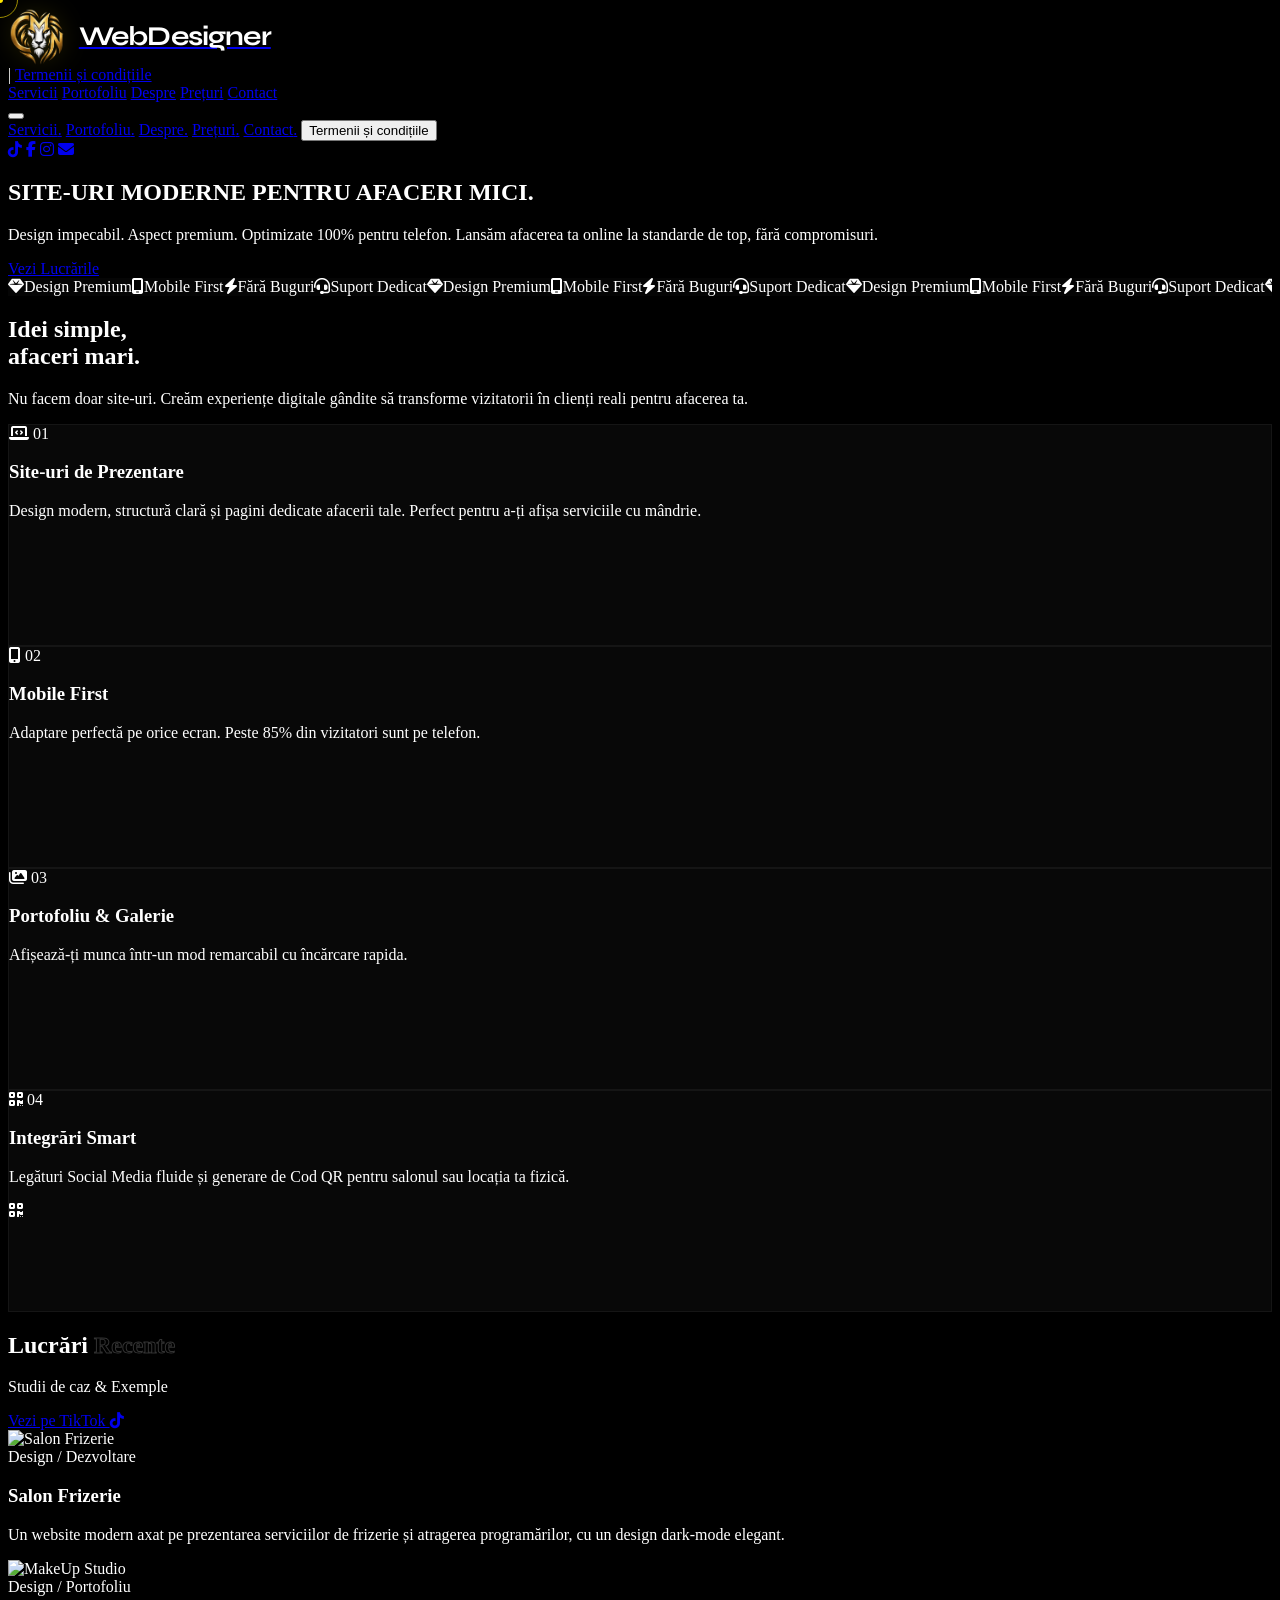
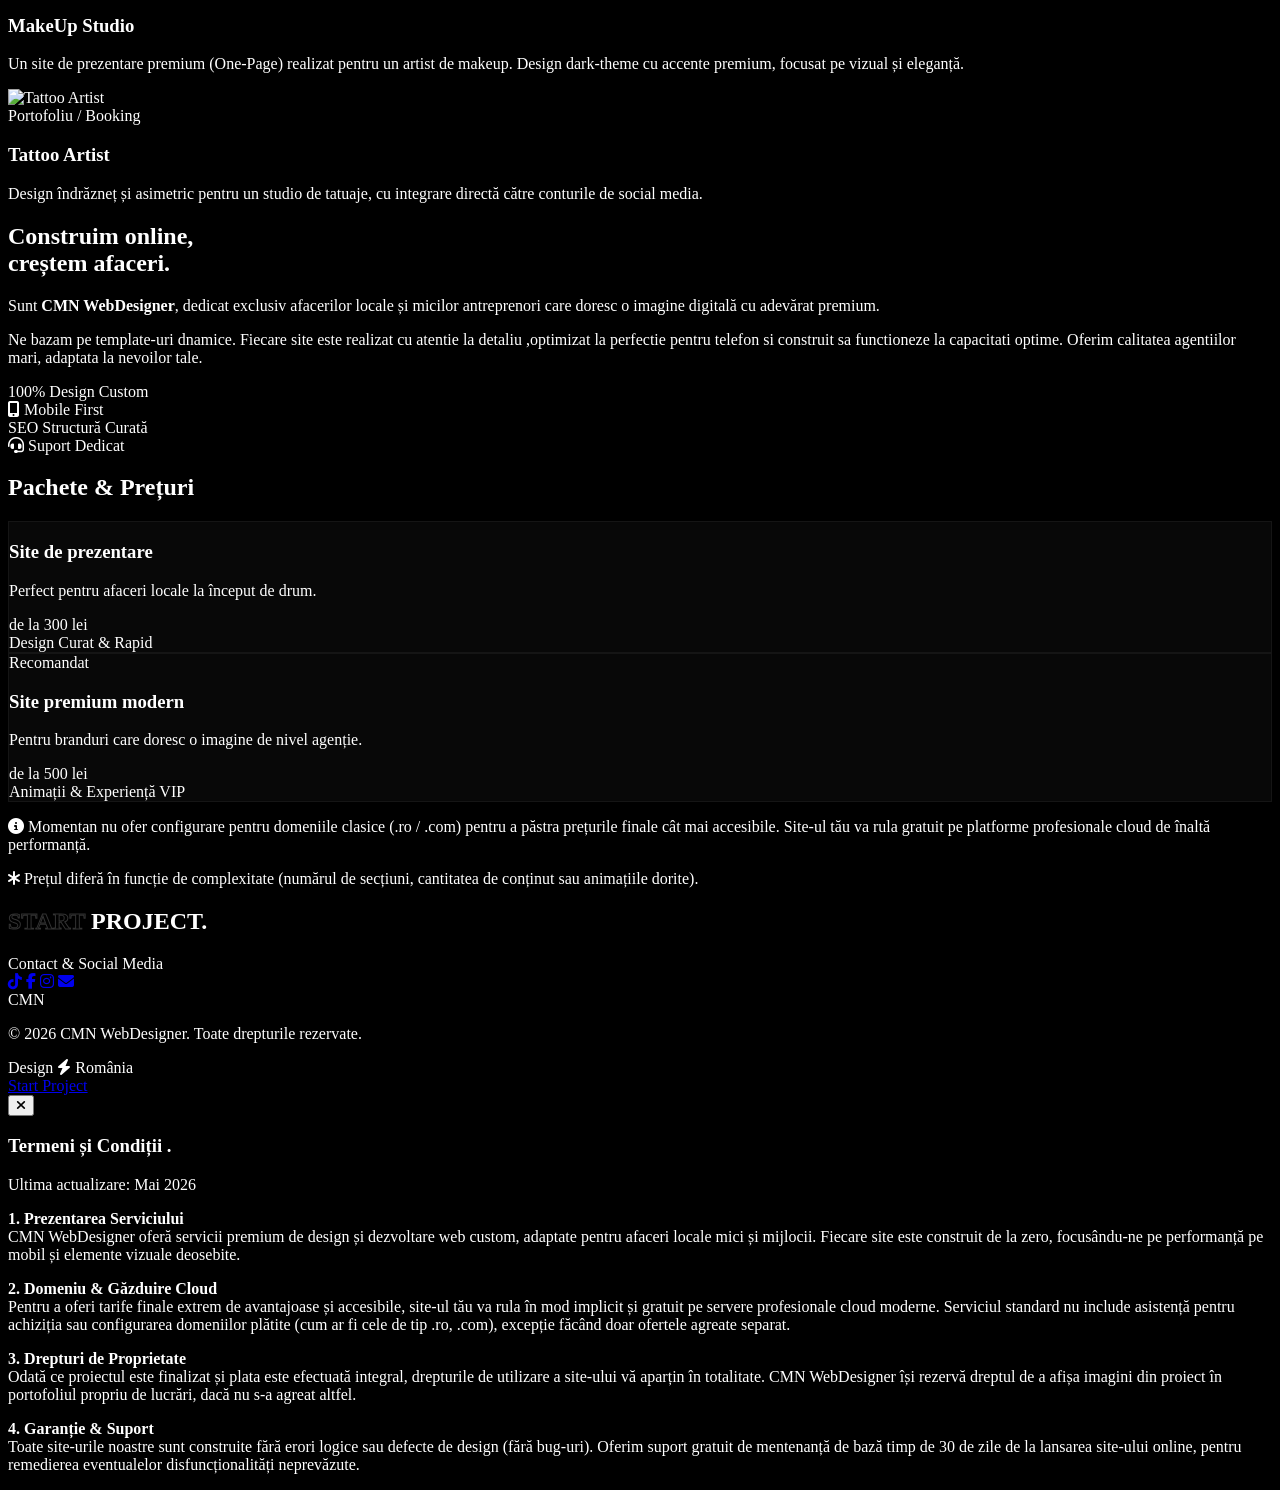
==== index.html @ 771c6a95 "Update index.html" ====
<!DOCTYPE html>
<html lang="ro" class="scroll-smooth bg-[#000000]">
<head>
    <meta charset="UTF-8">
    <meta name="viewport" content="width=device-width, initial-scale=1.0">
    
    <title>CMN WebDesigner | Design Web Premium</title>
    <meta name="description" content="Design curat. Aspect premium. Optimizate pentru telefon. Lansăm afacerea ta online la cel mai înalt standard.">
    
    <!-- Open Graph -->
    <meta property="og:title" content="CMN WebDesigner | Design Web Premium">
    <meta property="og:description" content="Creăm site-uri moderne pentru afaceri mici.">
    <meta property="og:image" content="https://placehold.co/1200x630/000000/FFE600?text=CMN+WebDesigner">

    <!-- Schema.org JSON-LD -->
    <script type="application/ld+json">
    {
      "@context": "https://schema.org",
      "@type": "ProfessionalService",
      "name": "CMN WebDesigner",
      "description": "Servicii de web design premium.",
      "url": "https://cmnwebdesigner.ro",
      "address": { "@type": "PostalAddress", "addressCountry": "RO" }
    }
    </script>

    <!-- Google Fonts: Syne & Inter -->
    <link rel="preconnect" href="https://fonts.googleapis.com">
    <link rel="preconnect" href="https://fonts.gstatic.com" crossorigin>
    <link href="https://fonts.googleapis.com/css2?family=Inter:wght@300;400;500&family=Syne:wght@500;700;800&display=swap" rel="stylesheet">
    
    <!-- Font Awesome -->
    <link rel="stylesheet" href="https://cdnjs.cloudflare.com/ajax/libs/font-awesome/6.4.0/css/all.min.css">
    
    <!-- Tailwind CSS -->
    <script src="https://cdn.tailwindcss.com"></script>
    
    <script>
        tailwind.config = {
            theme: {
                extend: {
                    colors: {
                        black: '#000000',
                        surface: '#080808',
                        surfaceLight: '#121212',
                        yellow: {
                            DEFAULT: '#FFE600',
                            light: '#FFF066',
                            dark: '#CCB800',
                        },
                    },
                    fontFamily: {
                        sans: ['Inter', 'sans-serif'],
                        display: ['Syne', 'sans-serif'],
                    },
                    animation: {
                        'float': 'float 4s ease-in-out infinite',
                        'glow': 'glow 6s ease-in-out infinite alternate',
                    },
                    keyframes: {
                        float: {
                            '0%, 100%': { transform: 'translateY(0)' },
                            '50%': { transform: 'translateY(-10px)' },
                        },
                        glow: {
                            '0%': { opacity: '0.2', transform: 'scale(1)' },
                            '100%': { opacity: '0.5', transform: 'scale(1.2)' }
                        }
                    }
                }
            }
        }
    </script>

    <style>
        body {
            background-color: #000000;
            color: #ffffff;
            overflow-x: hidden;
            -webkit-font-smoothing: antialiased;
        }

        /* --- Custom Smooth Cursor --- */
        @media (pointer: fine) {
            body, a, button { cursor: none !important; }
        }

        .cursor-inner {
            position: fixed;
            top: 0; left: 0;
            width: 6px; height: 6px;
            background-color: #FFE600;
            border-radius: 50%;
            pointer-events: none;
            z-index: 10000;
            transform: translate(-50%, -50%);
            transition: width 0.3s, height 0.3s;
        }

        .cursor-outer {
            position: fixed;
            top: 0; left: 0;
            width: 34px; height: 34px;
            border: 1.5px solid rgba(255, 230, 0, 0.6);
            border-radius: 50%;
            pointer-events: none;
            z-index: 9999;
            transform: translate(-50%, -50%);
            transition: width 0.3s, height 0.3s, background-color 0.3s, border-color 0.3s;
            will-change: transform;
        }

        /* Efect de Hover pe Cursor */
        .cursor-hover.cursor-outer {
            width: 60px; height: 60px;
            background-color: rgba(255, 230, 0, 0.1);
            border-color: transparent;
            backdrop-filter: blur(2px);
        }
        .cursor-hover.cursor-inner {
            width: 0px; height: 0px;
        }

        @media (pointer: coarse) {
            .cursor-inner, .cursor-outer { display: none !important; }
            body, a, button { cursor: auto !important; }
        }

        /* --- Grid Background Subtil --- */
        .bg-grid-pattern {
            background-image: 
                linear-gradient(to right, rgba(255,255,255,0.03) 1px, transparent 1px),
                linear-gradient(to bottom, rgba(255,255,255,0.03) 1px, transparent 1px);
            background-size: 50px 50px;
            mask-image: radial-gradient(circle at center, black 30%, transparent 80%);
            -webkit-mask-image: radial-gradient(circle at center, black 30%, transparent 80%);
        }

        /* --- Typography & Text Effects --- */
        .text-outline {
            color: transparent;
            -webkit-text-stroke: 1px rgba(255, 255, 255, 0.2);
            transition: all 0.5s ease;
        }
        
        .group:hover .text-outline, a:hover .text-outline {
            color: #FFE600;
            -webkit-text-stroke: 1px #FFE600;
        }

        /* --- Animatii Reveal la Scroll --- */
        .reveal-up {
            opacity: 0;
            transform: translateY(40px);
            transition: all 1s cubic-bezier(0.16, 1, 0.3, 1);
        }
        .reveal-up.active {
            opacity: 1;
            transform: translateY(0);
        }

        .reveal-delay-1 { transition-delay: 0.1s; }
        .reveal-delay-2 { transition-delay: 0.2s; }
        .reveal-delay-3 { transition-delay: 0.3s; }

        /* --- Cards Hover Effects (Bento) --- */
        .bento-card {
            background: #080808;
            border: 1px solid rgba(255, 255, 255, 0.05);
            transition: transform 0.4s cubic-bezier(0.16, 1, 0.3, 1), border-color 0.4s ease, box-shadow 0.4s ease;
            position: relative;
            overflow: hidden;
        }
        
        .bento-card::before {
            content: '';
            position: absolute;
            top: 0; left: 0; right: 0;
            height: 1px;
            background: linear-gradient(90deg, transparent, #FFE600, transparent);
            transform: translateX(-100%);
            transition: transform 0.7s ease;
        }

        .bento-card:hover {
            transform: translateY(-8px);
            border-color: rgba(255, 230, 0, 0.4);
            box-shadow: 0 20px 40px rgba(255, 230, 0, 0.05);
        }

        .bento-card:hover::before {
            transform: translateX(100%);
        }

        /* --- Marquee Fără Bug --- */
        .marquee-container {
            display: flex;
            width: 100%;
            overflow: hidden;
            background: #050505;
            white-space: nowrap;
        }
        
        .marquee-content {
            display: flex;
            align-items: center;
            flex-shrink: 0;
            animation: marquee-scroll 25s linear infinite;
        }

        @keyframes marquee-scroll {
            0% { transform: translateX(0); }
            100% { transform: translateX(-100%); }
        }

        /* Scrollbar Invizibila/Eleganta */
        ::-webkit-scrollbar { width: 4px; }
        ::-webkit-scrollbar-track { background: #000000; }
        ::-webkit-scrollbar-thumb { background: #222; border-radius: 4px; }
        ::-webkit-scrollbar-thumb:hover { background: #FFE600; }

        /* Portofoliu Imagine Hover Avansat */
        .portfolio-img-wrapper {
            overflow: hidden;
            position: relative;
        }
        .portfolio-img-wrapper img {
            transition: transform 0.8s cubic-bezier(0.16, 1, 0.3, 1), filter 0.5s ease;
            transform: scale(1);
            transform-origin: center;
            will-change: transform;
        }
        .portfolio-card:hover .portfolio-img-wrapper img {
            transform: scale(1.08);
            filter: brightness(1.1);
        }


        /* --- Mobile-only refinements: laptop/desktop ramane neschimbat --- */
        @media (max-width: 767px) {
            html, body {
                width: 100%;
                max-width: 100%;
                overflow-x: hidden;
            }

            #navbar {
                padding: 1rem 1.25rem;
            }

            #navbar > div > div:first-child a span {
                font-size: clamp(1rem, 5.2vw, 1.35rem);
                letter-spacing: -0.03em;
                white-space: nowrap;
            }

            #mobile-menu {
                padding-left: 1.5rem;
                padding-right: 1.5rem;
            }

            #mobile-menu nav > a {
                font-size: clamp(2.1rem, 10vw, 3rem) !important;
                line-height: 0.95;
            }

            #mobile-menu .absolute.bottom-12 {
                left: 1.5rem;
                right: 1.5rem;
                bottom: 2rem;
                justify-content: center;
                gap: 1.35rem;
            }

            #mobile-menu .absolute.bottom-12 a {
                font-size: 1.75rem !important;
            }

            main > section:first-child {
                min-height: 100svh;
                padding-top: 6.5rem;
                padding-bottom: 3rem;
            }

            main > section:first-child h1 {
                font-size: clamp(2.7rem, 13.2vw, 4.5rem) !important;
                line-height: 0.9;
                margin-top: 1.5rem;
                margin-bottom: 1.5rem;
                letter-spacing: -0.05em;
            }

            main > section:first-child p {
                font-size: 1rem;
                line-height: 1.65;
                max-width: 22rem;
                margin-bottom: 2.25rem;
            }

            main > section:first-child a {
                width: 100%;
                max-width: 20rem;
                text-align: center;
                padding: 0.95rem 1.25rem;
            }

            .marquee-container {
                margin-top: 1.5rem !important;
                margin-bottom: 1.5rem !important;
                padding-top: 1rem !important;
                padding-bottom: 1rem !important;
            }

            #servicii,
            #portofoliu,
            #despre,
            #preturi,
            #contact {
                padding-left: 1.25rem !important;
                padding-right: 1.25rem !important;
                padding-top: 5rem !important;
                padding-bottom: 5rem !important;
            }

            #contact {
                padding-bottom: 8rem !important;
            }

            #servicii h2,
            #portofoliu h2,
            #preturi h2 {
                font-size: clamp(2.55rem, 11vw, 3.25rem) !important;
                line-height: 0.95;
            }

            #servicii .mb-20,
            #portofoliu .mb-20,
            #preturi .mb-20 {
                margin-bottom: 2.75rem !important;
            }

            .bento-card {
                min-height: 240px;
                padding: 1.5rem !important;
                border-radius: 1.5rem !important;
            }

            .bento-card h3 {
                font-size: clamp(1.55rem, 7vw, 2rem) !important;
                line-height: 1.05;
            }

            .portfolio-card {
                gap: 1.75rem !important;
            }

            .portfolio-img-wrapper {
                border-radius: 1.5rem !important;
            }

            .portfolio-card h3 {
                font-size: clamp(2.1rem, 10vw, 2.75rem) !important;
                line-height: 1;
            }

            #despre > div {
                gap: 3rem !important;
            }

            #despre h2 {
                font-size: clamp(2.15rem, 10vw, 3rem) !important;
                line-height: 1.05;
            }

            #despre .grid.grid-cols-2 {
                gap: 0.8rem !important;
            }

            #despre .grid.grid-cols-2 > div {
                min-height: 8rem;
                padding: 1.25rem !important;
            }

            #preturi .grid {
                gap: 1.25rem !important;
            }

            #preturi .bento-card {
                min-height: auto;
            }

            #contact h2 {
                font-size: clamp(3rem, 15vw, 4.75rem) !important;
                line-height: 0.88;
                margin-bottom: 2.5rem;
            }

            #contact .mt-20 {
                margin-top: 3rem !important;
            }

            #contact .flex.justify-center.gap-12 {
                gap: 2rem !important;
                flex-wrap: wrap;
            }

            #contact .flex.justify-center.gap-12 a {
                font-size: 2.2rem !important;
            }

            footer p,
            footer div:last-child {
                text-align: center;
                letter-spacing: 0.12em;
                line-height: 1.7;
            }

            .fixed.bottom-6 {
                bottom: 1rem;
                width: calc(100% - 2rem);
                display: flex;
                justify-content: center;
            }

            .fixed.bottom-6 a {
                width: 100%;
                max-width: 19rem;
                justify-content: center;
            }

            #terms-modal > div {
                max-height: 82svh;
                padding: 1.5rem !important;
                border-radius: 1.5rem !important;
            }
        }

        @media (max-width: 374px) {
            main > section:first-child h1 {
                font-size: clamp(2.35rem, 12.5vw, 2.8rem) !important;
            }

            #mobile-menu nav > a {
                font-size: clamp(1.9rem, 9.5vw, 2.4rem) !important;
            }

            #servicii h2,
            #portofoliu h2,
            #preturi h2,
            #contact h2 {
                letter-spacing: -0.06em;
            }
        }


        /* --- FIX REAL pentru meniul mobil: nu mai intra peste text/logo pe telefon --- */
        @media (max-width: 767px) {
            #mobile-btn {
                z-index: 80 !important;
            }

            #navbar > div > div:first-child {
                max-width: calc(100% - 4.75rem);
                overflow: hidden;
            }

            #navbar > div > div:first-child a span {
                font-size: clamp(0.92rem, 4.4vw, 1.12rem) !important;
                letter-spacing: -0.05em !important;
            }

            #mobile-menu {
                z-index: 65 !important;
                height: 100dvh !important;
                min-height: 100dvh !important;
                display: flex !important;
                flex-direction: column !important;
                justify-content: flex-start !important;
                align-items: flex-start !important;
                padding: calc(env(safe-area-inset-top) + 5.2rem) 1.25rem calc(env(safe-area-inset-bottom) + 1.4rem) !important;
                overflow: hidden !important;
            }

            #mobile-menu nav {
                width: 100% !important;
                display: flex !important;
                flex-direction: column !important;
                gap: 1rem !important;
                margin: 0 !important;
            }

            #mobile-menu nav > a {
                font-size: clamp(1.75rem, 7.7vw, 2.25rem) !important;
                line-height: 1 !important;
                letter-spacing: -0.04em !important;
            }

            #mobile-menu .absolute.bottom-12 {
                position: static !important;
                left: auto !important;
                right: auto !important;
                bottom: auto !important;
                width: 100% !important;
                margin-top: auto !important;
                padding-top: 2rem !important;
                display: flex !important;
                justify-content: flex-start !important;
                align-items: center !important;
                gap: 1.25rem !important;
            }

            #mobile-menu .absolute.bottom-12 a {
                font-size: 1.35rem !important;
                width: 2.75rem;
                height: 2.75rem;
                display: inline-flex;
                align-items: center;
                justify-content: center;
                border: 1px solid rgba(255,255,255,0.12);
                border-radius: 999px;
                background: rgba(255,255,255,0.03);
            }

            #despre h2 {
                font-size: clamp(2rem, 9vw, 2.65rem) !important;
                line-height: 1.02 !important;
                letter-spacing: -0.055em !important;
            }

            #despre p {
                font-size: 0.98rem !important;
                line-height: 1.75 !important;
            }

            .fixed.bottom-6 {
                bottom: calc(env(safe-area-inset-bottom) + 0.85rem) !important;
            }
        }

        @media (max-width: 374px) {
            #mobile-menu {
                padding-top: calc(env(safe-area-inset-top) + 4.8rem) !important;
            }

            #mobile-menu nav > a {
                font-size: clamp(1.55rem, 7.2vw, 1.95rem) !important;
            }

            #mobile-menu .absolute.bottom-12 a {
                width: 2.45rem;
                height: 2.45rem;
                font-size: 1.15rem !important;
            }
        }



        /* =========================================================
           FIX FINAL MOBIL - doar telefon/tabletă mică.
           Desktop/laptop rămâne neschimbat.
           ========================================================= */
        @media (max-width: 767px) {
            html,
            body {
                width: 100% !important;
                max-width: 100% !important;
                overflow-x: hidden !important;
            }

            body.menu-open {
                overflow: hidden !important;
                height: 100dvh !important;
            }

            #navbar {
                padding: 0.85rem 1rem !important;
                z-index: 1000 !important;
            }

            #navbar > div {
                width: 100% !important;
                gap: 0.75rem !important;
            }

            #navbar > div > div:first-child {
                max-width: calc(100% - 4.2rem) !important;
                min-width: 0 !important;
                overflow: hidden !important;
            }

            #navbar > div > div:first-child a {
                min-width: 0 !important;
                gap: 0.55rem !important;
            }

            #navbar > div > div:first-child a span {
                display: block !important;
                max-width: 100% !important;
                font-size: clamp(0.92rem, 4.1vw, 1.08rem) !important;
                line-height: 1 !important;
                letter-spacing: -0.055em !important;
                white-space: nowrap !important;
                overflow: hidden !important;
                text-overflow: ellipsis !important;
            }

            #mobile-btn {
                width: 2.8rem !important;
                height: 2.8rem !important;
                min-width: 2.8rem !important;
                z-index: 1200 !important;
            }

            #mobile-btn span:first-child {
                width: 1.8rem !important;
            }

            #mobile-btn span:last-child {
                width: 1.25rem !important;
            }

            #mobile-menu {
                position: fixed !important;
                inset: 0 !important;
                width: 100vw !important;
                height: 100dvh !important;
                min-height: 100dvh !important;
                z-index: 1050 !important;
                background: rgba(0, 0, 0, 0.98) !important;
                backdrop-filter: blur(14px) !important;
                -webkit-backdrop-filter: blur(14px) !important;
                display: flex !important;
                flex-direction: column !important;
                justify-content: flex-start !important;
                align-items: stretch !important;
                padding: calc(env(safe-area-inset-top) + 5.5rem) 1.2rem calc(env(safe-area-inset-bottom) + 1.25rem) !important;
                overflow-y: auto !important;
                overflow-x: hidden !important;
                opacity: 0 !important;
                visibility: hidden !important;
                pointer-events: none !important;
                transform: translateY(-10px) !important;
                transition: opacity 0.25s ease, transform 0.25s ease, visibility 0.25s ease !important;
            }

            #mobile-menu.opacity-100 {
                opacity: 1 !important;
                visibility: visible !important;
                pointer-events: auto !important;
                transform: translateY(0) !important;
            }

            #mobile-menu .bg-grid-pattern {
                opacity: 0.12 !important;
            }

            #mobile-menu nav {
                width: 100% !important;
                display: flex !important;
                flex-direction: column !important;
                gap: 0.85rem !important;
                margin: 0 !important;
                padding: 0 !important;
                position: relative !important;
                z-index: 2 !important;
            }

            #mobile-menu nav > a {
                font-size: clamp(1.75rem, 7.6vw, 2.35rem) !important;
                line-height: 1.02 !important;
                letter-spacing: -0.055em !important;
                padding: 0.15rem 0 !important;
                white-space: normal !important;
            }

            #mobile-menu .absolute.bottom-12 {
                position: relative !important;
                left: auto !important;
                right: auto !important;
                bottom: auto !important;
                margin-top: 2rem !important;
                padding-top: 1.4rem !important;
                width: 100% !important;
                display: flex !important;
                flex-wrap: wrap !important;
                align-items: center !important;
                justify-content: flex-start !important;
                gap: 0.8rem !important;
                z-index: 2 !important;
            }

            #mobile-menu .absolute.bottom-12 a {
                width: 2.65rem !important;
                height: 2.65rem !important;
                min-width: 2.65rem !important;
                display: inline-flex !important;
                align-items: center !important;
                justify-content: center !important;
                font-size: 1.15rem !important;
                border-radius: 999px !important;
                border: 1px solid rgba(255,255,255,0.14) !important;
                background: rgba(255,255,255,0.04) !important;
            }

            main > section:first-child {
                min-height: auto !important;
                padding-top: 7.2rem !important;
                padding-bottom: 4rem !important;
            }

            main > section:first-child h1 {
                font-size: clamp(2.65rem, 12.6vw, 4.35rem) !important;
                line-height: 0.92 !important;
                letter-spacing: -0.06em !important;
                margin-top: 1rem !important;
                margin-bottom: 1.35rem !important;
            }

            main > section:first-child p {
                font-size: 0.98rem !important;
                line-height: 1.62 !important;
                max-width: 21.5rem !important;
                margin-bottom: 2rem !important;
            }

            main > section:first-child a {
                width: 100% !important;
                max-width: 19.5rem !important;
                text-align: center !important;
                padding: 0.9rem 1.2rem !important;
            }

            .marquee-container {
                margin-top: 1rem !important;
                margin-bottom: 1rem !important;
                padding-top: 0.85rem !important;
                padding-bottom: 0.85rem !important;
            }

            #servicii,
            #portofoliu,
            #despre,
            #preturi,
            #contact {
                padding-left: 1.2rem !important;
                padding-right: 1.2rem !important;
                padding-top: 4.5rem !important;
                padding-bottom: 4.5rem !important;
            }

            #servicii h2,
            #portofoliu h2,
            #preturi h2,
            #contact h2,
            #despre h2 {
                font-size: clamp(2.15rem, 9.4vw, 3.15rem) !important;
                line-height: 1.03 !important;
                letter-spacing: -0.055em !important;
            }

            #contact h2 {
                font-size: clamp(2.55rem, 12vw, 4rem) !important;
                line-height: 0.95 !important;
            }

            #servicii .mb-20,
            #portofoliu .mb-20,
            #preturi .mb-20 {
                margin-bottom: 2.4rem !important;
            }

            #despre > div {
                gap: 2.5rem !important;
            }

            #despre p {
                font-size: 0.98rem !important;
                line-height: 1.7 !important;
            }

            .bento-card {
                min-height: 230px !important;
                padding: 1.35rem !important;
                border-radius: 1.35rem !important;
            }

            .bento-card h3 {
                font-size: clamp(1.45rem, 6.5vw, 1.95rem) !important;
                line-height: 1.05 !important;
            }

            .portfolio-card {
                gap: 1.6rem !important;
            }

            .portfolio-img-wrapper {
                border-radius: 1.35rem !important;
            }

            .portfolio-card h3 {
                font-size: clamp(2rem, 8.8vw, 2.65rem) !important;
                line-height: 1.02 !important;
            }

            #contact .flex.justify-center.gap-12 {
                gap: 1rem !important;
                flex-wrap: wrap !important;
            }

            #contact .flex.justify-center.gap-12 a {
                width: 3rem !important;
                height: 3rem !important;
                display: inline-flex !important;
                align-items: center !important;
                justify-content: center !important;
                font-size: 1.6rem !important;
            }

            .fixed.bottom-6 {
                left: 1rem !important;
                right: 1rem !important;
                bottom: calc(env(safe-area-inset-bottom) + 0.8rem) !important;
                width: auto !important;
                display: flex !important;
                justify-content: center !important;
                z-index: 900 !important;
            }

            .fixed.bottom-6 a {
                width: 100% !important;
                max-width: 19rem !important;
                justify-content: center !important;
                padding-top: 0.95rem !important;
                padding-bottom: 0.95rem !important;
                font-size: 0.78rem !important;
            }

            footer p,
            footer div:last-child {
                text-align: center !important;
                line-height: 1.7 !important;
                letter-spacing: 0.12em !important;
            }
        }

        @media (max-width: 380px) {
            #navbar > div > div:first-child a span {
                font-size: 0.88rem !important;
            }

            #mobile-menu {
                padding-top: calc(env(safe-area-inset-top) + 4.9rem) !important;
                padding-left: 1rem !important;
                padding-right: 1rem !important;
            }

            #mobile-menu nav > a {
                font-size: clamp(1.55rem, 7.1vw, 1.95rem) !important;
            }

            #mobile-menu .absolute.bottom-12 a {
                width: 2.35rem !important;
                height: 2.35rem !important;
                min-width: 2.35rem !important;
                font-size: 1rem !important;
            }

            main > section:first-child h1 {
                font-size: clamp(2.35rem, 11.8vw, 3.25rem) !important;
            }
        }


        /* --- Header lion logo transparent brand --- */
        .brand-logo-link {
            display: flex;
            align-items: center;
            gap: 0.8rem;
            min-width: 0;
        }
        .brand-logo-mark {
            width: 46px;
            height: 46px;
            object-fit: contain;
            display: block;
            background: transparent !important;
            filter: drop-shadow(0 0 12px rgba(255, 230, 0, 0.16));
            flex-shrink: 0;
        }
        .brand-wordmark {
            font-family: 'Syne', sans-serif;
            font-weight: 700;
            letter-spacing: -0.03em;
            line-height: 1;
            color: #ffffff;
            font-size: 1.25rem;
            white-space: nowrap;
        }
        @media (min-width: 768px) {
            .brand-logo-mark {
                width: 58px;
                height: 58px;
            }
            .brand-wordmark {
                font-size: 1.7rem;
            }
        }
        @media (max-width: 767px) {
            .brand-logo-link {
                gap: 0.65rem;
            }
            .brand-logo-mark {
                width: 40px;
                height: 40px;
            }
            .brand-wordmark {
                font-size: 1.12rem;
            }
        }


        /* =========================================================
           EXTRA MOBILE COMPACT OPTIMIZATION
           Doar pentru telefon. Desktop/laptop ramane neschimbat.
           ========================================================= */
        @media (max-width: 767px) {
            body {
                font-size: 14px !important;
            }

            #navbar {
                padding: 0.7rem 0.9rem !important;
            }

            .brand-logo-link {
                gap: 0.5rem !important;
            }

            .brand-logo-mark {
                width: 32px !important;
                height: 32px !important;
                filter: drop-shadow(0 0 8px rgba(255, 230, 0, 0.12)) !important;
            }

            .brand-wordmark {
                font-size: 0.98rem !important;
                letter-spacing: -0.05em !important;
            }

            #navbar > div > div:first-child {
                gap: 0.55rem !important;
            }

            #mobile-btn {
                width: 2.55rem !important;
                height: 2.55rem !important;
                min-width: 2.55rem !important;
            }

            #mobile-btn span:first-child {
                width: 1.55rem !important;
            }

            #mobile-btn span:last-child {
                width: 1.05rem !important;
            }

            #mobile-menu {
                padding: calc(env(safe-area-inset-top) + 5rem) 1rem calc(env(safe-area-inset-bottom) + 1rem) !important;
            }

            #mobile-menu nav {
                gap: 0.6rem !important;
            }

            #mobile-menu nav > a {
                font-size: clamp(1.45rem, 6.8vw, 1.95rem) !important;
                line-height: 1 !important;
            }

            #mobile-menu .absolute.bottom-12 {
                margin-top: 1.35rem !important;
                padding-top: 1rem !important;
                gap: 0.65rem !important;
            }

            #mobile-menu .absolute.bottom-12 a {
                width: 2.3rem !important;
                height: 2.3rem !important;
                min-width: 2.3rem !important;
                font-size: 0.96rem !important;
            }

            main > section:first-child {
                padding-top: 6.25rem !important;
                padding-bottom: 2.9rem !important;
            }

            main > section:first-child h1 {
                font-size: clamp(2.15rem, 10.7vw, 3.25rem) !important;
                line-height: 0.94 !important;
                margin-top: 0.7rem !important;
                margin-bottom: 1rem !important;
            }

            main > section:first-child p {
                font-size: 0.92rem !important;
                line-height: 1.58 !important;
                max-width: 18.75rem !important;
                margin-bottom: 1.5rem !important;
            }

            main > section:first-child a {
                max-width: 16.75rem !important;
                padding: 0.78rem 1rem !important;
                font-size: 0.72rem !important;
            }

            .marquee-container {
                margin-top: 0.8rem !important;
                margin-bottom: 0.8rem !important;
                padding-top: 0.72rem !important;
                padding-bottom: 0.72rem !important;
            }

            .marquee-content {
                gap: 1.1rem !important;
            }

            .marquee-content span {
                font-size: 0.64rem !important;
                letter-spacing: 0.14em !important;
            }

            .marquee-content i {
                font-size: 0.7rem !important;
            }

            #servicii,
            #portofoliu,
            #despre,
            #preturi,
            #contact {
                padding-left: 0.95rem !important;
                padding-right: 0.95rem !important;
                padding-top: 3.6rem !important;
                padding-bottom: 3.6rem !important;
            }

            #servicii h2,
            #portofoliu h2,
            #preturi h2,
            #despre h2 {
                font-size: clamp(1.9rem, 8.2vw, 2.55rem) !important;
                line-height: 1.02 !important;
            }

            #contact h2 {
                font-size: clamp(2.25rem, 10.8vw, 3.35rem) !important;
                line-height: 0.96 !important;
                margin-bottom: 1.7rem !important;
            }

            #servicii .mb-20,
            #portofoliu .mb-20,
            #preturi .mb-20 {
                margin-bottom: 1.75rem !important;
            }

            #servicii .mb-20 p,
            #portofoliu .mb-20 p,
            #preturi .mb-20 p,
            #contact .mt-20 span,
            #despre p,
            #preturi p,
            #servicii p,
            #portofoliu p,
            footer p,
            footer div {
                font-size: 0.84rem !important;
                line-height: 1.6 !important;
            }

            .bento-card {
                min-height: 0 !important;
                padding: 1.05rem !important;
                border-radius: 1.05rem !important;
            }

            .bento-card h3 {
                font-size: clamp(1.2rem, 5.7vw, 1.55rem) !important;
                line-height: 1.08 !important;
                margin-bottom: 0.45rem !important;
            }

            .bento-card p {
                font-size: 0.8rem !important;
                line-height: 1.52 !important;
            }

            #servicii .grid {
                gap: 0.8rem !important;
                auto-rows: auto !important;
            }

            #servicii .grid > div > div:first-child span.text-4xl,
            #servicii .grid > div > div:first-child span.text-3xl {
                font-size: 1.55rem !important;
            }

            #servicii .grid span.text-xs {
                font-size: 0.56rem !important;
            }

            #servicii .w-16.h-16 {
                width: 2.9rem !important;
                height: 2.9rem !important;
                border-radius: 0.9rem !important;
            }

            #servicii .w-16.h-16 i {
                font-size: 1.25rem !important;
            }

            .portfolio-card {
                gap: 1rem !important;
            }

            .portfolio-img-wrapper {
                border-radius: 1rem !important;
            }

            .portfolio-card h3 {
                font-size: clamp(1.55rem, 7.3vw, 2.05rem) !important;
                margin-bottom: 0.4rem !important;
            }

            .portfolio-card p,
            .portfolio-card a,
            .portfolio-card span.text-xs {
                font-size: 0.78rem !important;
                line-height: 1.55 !important;
            }

            #despre > div {
                gap: 1.6rem !important;
            }

            #despre .space-y-6 {
                gap: 0 !important;
                display: flex !important;
                flex-direction: column !important;
            }

            #despre .space-y-6 p {
                font-size: 0.85rem !important;
                line-height: 1.62 !important;
            }

            #despre .grid.grid-cols-2 {
                gap: 0.65rem !important;
            }

            #despre .grid.grid-cols-2 > div {
                padding: 1rem !important;
                border-radius: 1rem !important;
                min-height: 6.6rem !important;
            }

            #despre .grid.grid-cols-2 > div span:first-child {
                font-size: 1.6rem !important;
                margin-bottom: 0.25rem !important;
            }

            #despre .grid.grid-cols-2 > div span:last-child {
                font-size: 0.55rem !important;
                line-height: 1.4 !important;
            }

            #preturi .grid {
                gap: 0.9rem !important;
            }

            #preturi .grid .bento-card {
                padding: 1.15rem !important;
            }

            #preturi .grid .bento-card h3 {
                font-size: 1.28rem !important;
            }

            #preturi .grid .bento-card .text-4xl,
            #preturi .grid .bento-card .text-5xl {
                font-size: 1.95rem !important;
                line-height: 1 !important;
            }

            #preturi .grid .bento-card .text-lg,
            #preturi .grid .bento-card .text-xl,
            #preturi .grid .bento-card .text-2xl {
                font-size: 0.88rem !important;
            }

            #preturi .inline-block {
                font-size: 0.63rem !important;
                padding: 0.55rem 0.8rem !important;
            }

            #preturi .rounded-2xl {
                border-radius: 1rem !important;
                padding: 1rem !important;
            }

            #preturi .rounded-2xl p {
                font-size: 0.77rem !important;
                line-height: 1.55 !important;
            }

            #contact .mt-20 {
                margin-top: 1.7rem !important;
            }

            #contact .flex.justify-center.gap-12 {
                gap: 0.75rem !important;
            }

            #contact .flex.justify-center.gap-12 a {
                width: 2.5rem !important;
                height: 2.5rem !important;
                font-size: 1.2rem !important;
            }

            footer {
                padding-top: 0.9rem !important;
                padding-bottom: 5.1rem !important;
            }

            footer .max-w-\[1600px\] {
                gap: 0.35rem !important;
            }

            footer span.text-lg {
                font-size: 0.95rem !important;
            }

            footer p,
            footer div:last-child {
                font-size: 0.56rem !important;
                letter-spacing: 0.12em !important;
            }

            .fixed.bottom-6 {
                left: 0.85rem !important;
                right: 0.85rem !important;
                bottom: calc(env(safe-area-inset-bottom) + 0.65rem) !important;
            }

            .fixed.bottom-6 a {
                max-width: 16.8rem !important;
                padding-top: 0.78rem !important;
                padding-bottom: 0.78rem !important;
                font-size: 0.64rem !important;
                gap: 0.45rem !important;
                border-radius: 999px !important;
            }

            .fixed.bottom-6 a span.relative.flex {
                width: 0.4rem !important;
                height: 0.4rem !important;
            }

            #terms-modal > div {
                padding: 1rem !important;
                border-radius: 1rem !important;
                max-height: 80svh !important;
            }
        }

        @media (max-width: 430px) {
            .brand-logo-mark {
                width: 29px !important;
                height: 29px !important;
            }

            .brand-wordmark {
                font-size: 0.9rem !important;
            }

            main > section:first-child h1 {
                font-size: clamp(2rem, 10vw, 2.85rem) !important;
            }

            #servicii h2,
            #portofoliu h2,
            #preturi h2,
            #despre h2 {
                font-size: clamp(1.75rem, 7.9vw, 2.25rem) !important;
            }

            #contact h2 {
                font-size: clamp(2rem, 10vw, 2.95rem) !important;
            }

            .portfolio-card h3 {
                font-size: clamp(1.45rem, 6.9vw, 1.85rem) !important;
            }
        }


        /* =========================================================
           MOBILE FIX TOTAL - totul mai mic pe telefon
           Desktop ramane neschimbat
           ========================================================= */
        @media (max-width: 767px) {
            html {
                font-size: 13px !important;
            }

            body {
                font-size: 13px !important;
                overflow-x: hidden !important;
            }

            /* HIDE floating Start Project button completely on mobile */
            .fixed.bottom-6 {
                display: none !important;
                opacity: 0 !important;
                pointer-events: none !important;
                visibility: hidden !important;
            }

            #navbar {
                padding: 0.6rem 0.8rem !important;
            }

            .brand-logo-link {
                gap: 0.42rem !important;
            }

            .brand-logo-mark {
                width: 27px !important;
                height: 27px !important;
            }

            .brand-wordmark {
                font-size: 0.84rem !important;
                letter-spacing: -0.06em !important;
            }

            #mobile-btn {
                width: 2.35rem !important;
                height: 2.35rem !important;
                min-width: 2.35rem !important;
                gap: 4px !important;
            }

            #mobile-btn span:first-child {
                width: 1.35rem !important;
            }

            #mobile-btn span:last-child {
                width: 0.95rem !important;
            }

            #mobile-menu {
                padding: calc(env(safe-area-inset-top) + 4.7rem) 0.9rem calc(env(safe-area-inset-bottom) + 0.9rem) !important;
            }

            #mobile-menu nav {
                gap: 0.45rem !important;
            }

            #mobile-menu nav > a {
                font-size: clamp(1.28rem, 6.1vw, 1.72rem) !important;
                line-height: 1 !important;
                padding: 0.08rem 0 !important;
            }

            #mobile-menu .absolute.bottom-12 {
                margin-top: 1rem !important;
                padding-top: 0.85rem !important;
                gap: 0.55rem !important;
            }

            #mobile-menu .absolute.bottom-12 a {
                width: 2.05rem !important;
                height: 2.05rem !important;
                min-width: 2.05rem !important;
                font-size: 0.85rem !important;
            }

            main > section:first-child {
                padding-top: 5.8rem !important;
                padding-bottom: 2.3rem !important;
                min-height: auto !important;
            }

            main > section:first-child h1 {
                font-size: clamp(1.9rem, 9.8vw, 2.65rem) !important;
                line-height: 0.96 !important;
                margin-top: 0.4rem !important;
                margin-bottom: 0.8rem !important;
                letter-spacing: -0.07em !important;
            }

            main > section:first-child p {
                font-size: 0.84rem !important;
                line-height: 1.5 !important;
                max-width: 17rem !important;
                margin-bottom: 1.2rem !important;
            }

            main > section:first-child a {
                max-width: 15rem !important;
                padding: 0.68rem 0.9rem !important;
                font-size: 0.64rem !important;
                letter-spacing: 0.08em !important;
            }

            .marquee-container {
                margin-top: 0.65rem !important;
                margin-bottom: 0.65rem !important;
                padding-top: 0.58rem !important;
                padding-bottom: 0.58rem !important;
            }

            .marquee-content {
                gap: 0.85rem !important;
            }

            .marquee-content span {
                font-size: 0.55rem !important;
                letter-spacing: 0.12em !important;
            }

            .marquee-content i {
                font-size: 0.6rem !important;
            }

            #servicii,
            #portofoliu,
            #despre,
            #preturi,
            #contact {
                padding-left: 0.8rem !important;
                padding-right: 0.8rem !important;
                padding-top: 3rem !important;
                padding-bottom: 3rem !important;
            }

            #servicii h2,
            #portofoliu h2,
            #preturi h2,
            #despre h2 {
                font-size: clamp(1.65rem, 7.5vw, 2.15rem) !important;
                line-height: 1.03 !important;
                letter-spacing: -0.06em !important;
            }

            #contact h2 {
                font-size: clamp(1.95rem, 9vw, 2.7rem) !important;
                line-height: 0.97 !important;
                margin-bottom: 1.35rem !important;
            }

            #servicii .mb-20,
            #portofoliu .mb-20,
            #preturi .mb-20 {
                margin-bottom: 1.25rem !important;
            }

            #servicii .mb-20 p,
            #portofoliu .mb-20 p,
            #preturi .mb-20 p,
            #contact .mt-20 span,
            #despre p,
            #preturi p,
            #servicii p,
            #portofoliu p,
            footer p,
            footer div {
                font-size: 0.75rem !important;
                line-height: 1.5 !important;
            }

            .bento-card {
                min-height: 0 !important;
                padding: 0.92rem !important;
                border-radius: 0.95rem !important;
            }

            .bento-card h3 {
                font-size: clamp(1.08rem, 5.2vw, 1.35rem) !important;
                line-height: 1.08 !important;
                margin-bottom: 0.35rem !important;
            }

            .bento-card p {
                font-size: 0.73rem !important;
                line-height: 1.46 !important;
            }

            #servicii .grid {
                gap: 0.65rem !important;
                auto-rows: auto !important;
            }

            #servicii .grid > div > div:first-child span.text-4xl,
            #servicii .grid > div > div:first-child span.text-3xl {
                font-size: 1.35rem !important;
            }

            #servicii .grid span.text-xs {
                font-size: 0.5rem !important;
            }

            #servicii .w-16.h-16 {
                width: 2.55rem !important;
                height: 2.55rem !important;
                border-radius: 0.75rem !important;
            }

            #servicii .w-16.h-16 i {
                font-size: 1.05rem !important;
            }

            .portfolio-card {
                gap: 0.8rem !important;
            }

            .portfolio-img-wrapper {
                border-radius: 0.9rem !important;
            }

            .portfolio-card h3 {
                font-size: clamp(1.34rem, 6.5vw, 1.75rem) !important;
                margin-bottom: 0.28rem !important;
                line-height: 1.04 !important;
            }

            .portfolio-card p,
            .portfolio-card a,
            .portfolio-card span.text-xs {
                font-size: 0.72rem !important;
                line-height: 1.48 !important;
            }

            #despre > div {
                gap: 1.25rem !important;
            }

            #despre .space-y-6 p {
                font-size: 0.77rem !important;
                line-height: 1.55 !important;
            }

            #despre .grid.grid-cols-2 {
                gap: 0.55rem !important;
            }

            #despre .grid.grid-cols-2 > div {
                padding: 0.85rem !important;
                border-radius: 0.9rem !important;
                min-height: 5.9rem !important;
            }

            #despre .grid.grid-cols-2 > div span:first-child {
                font-size: 1.4rem !important;
                margin-bottom: 0.18rem !important;
            }

            #despre .grid.grid-cols-2 > div span:last-child {
                font-size: 0.5rem !important;
                line-height: 1.3 !important;
            }

            #preturi .grid {
                gap: 0.7rem !important;
            }

            #preturi .grid .bento-card {
                padding: 0.95rem !important;
            }

            #preturi .grid .bento-card h3 {
                font-size: 1.12rem !important;
            }

            #preturi .grid .bento-card .text-4xl,
            #preturi .grid .bento-card .text-5xl {
                font-size: 1.65rem !important;
                line-height: 1 !important;
            }

            #preturi .grid .bento-card .text-lg,
            #preturi .grid .bento-card .text-xl,
            #preturi .grid .bento-card .text-2xl {
                font-size: 0.8rem !important;
            }

            #preturi .inline-block {
                font-size: 0.58rem !important;
                padding: 0.48rem 0.7rem !important;
            }

            #preturi .rounded-2xl {
                border-radius: 0.9rem !important;
                padding: 0.85rem !important;
            }

            #preturi .rounded-2xl p {
                font-size: 0.71rem !important;
                line-height: 1.48 !important;
            }

            #contact .mt-20 {
                margin-top: 1.2rem !important;
            }

            #contact .flex.justify-center.gap-12 {
                gap: 0.6rem !important;
            }

            #contact .flex.justify-center.gap-12 a {
                width: 2.15rem !important;
                height: 2.15rem !important;
                font-size: 1rem !important;
            }

            footer {
                padding-top: 0.8rem !important;
                padding-bottom: 1.2rem !important;
            }

            footer span.text-lg {
                font-size: 0.86rem !important;
            }

            footer p,
            footer div:last-child {
                font-size: 0.5rem !important;
                letter-spacing: 0.1em !important;
            }

            #terms-modal > div {
                padding: 0.9rem !important;
                border-radius: 0.9rem !important;
                max-height: 78svh !important;
            }
        }

        @media (max-width: 430px) {
            .brand-logo-mark {
                width: 25px !important;
                height: 25px !important;
            }

            .brand-wordmark {
                font-size: 0.79rem !important;
            }

            main > section:first-child h1 {
                font-size: clamp(1.75rem, 9vw, 2.35rem) !important;
            }

            #servicii h2,
            #portofoliu h2,
            #preturi h2,
            #despre h2 {
                font-size: clamp(1.55rem, 7vw, 1.95rem) !important;
            }

            #contact h2 {
                font-size: clamp(1.8rem, 8.5vw, 2.4rem) !important;
            }
        }


        /* =========================================================
           MOBILE TEXT ALIGNMENT FIX - uniform pe telefon
           Desktop/laptop ramane neschimbat
           ========================================================= */
        @media (max-width: 767px) {
            /* Sectiunile cu heading + descriere nu mai imping titlul in dreapta */
            #servicii .mb-20,
            #portofoliu .mb-20,
            #preturi .mb-20 {
                align-items: flex-start !important;
                text-align: left !important;
            }

            #servicii .mb-20 h2,
            #servicii .mb-20 p,
            #portofoliu .mb-20 h2,
            #portofoliu .mb-20 p,
            #preturi .mb-20 h2,
            #preturi .mb-20 p {
                width: 100% !important;
                max-width: 100% !important;
                text-align: left !important;
                margin-left: 0 !important;
                margin-right: 0 !important;
            }

            /* Portofoliu: toate cardurile au textul la stanga pe telefon */
            .portfolio-card,
            .portfolio-card > div,
            .portfolio-card .w-full,
            .portfolio-card .md\:text-right,
            .portfolio-card .md\:items-end {
                text-align: left !important;
                align-items: flex-start !important;
            }

            .portfolio-card h3,
            .portfolio-card p,
            .portfolio-card span,
            .portfolio-card a {
                text-align: left !important;
            }

            /* Sectiunea despre: text uniform la stanga */
            #despre,
            #despre h2,
            #despre p,
            #despre div {
                text-align: left !important;
            }

            /* Preturi: continutul cardurilor uniform */
            #preturi .bento-card,
            #preturi .bento-card h3,
            #preturi .bento-card p,
            #preturi .bento-card div {
                text-align: left !important;
            }

            /* Contact ramane coerent, dar textul mic nu se imprastie */
            #contact .mt-20 span {
                text-align: center !important;
            }

            /* Footer mai curat pe mobil */
            footer .max-w-\[1600px\] {
                align-items: center !important;
            }
        }


        /* =========================================================
           FINAL FIX: servicii uniforme + TikTok unic portofoliu
           ========================================================= */
        #servicii .grid {
            grid-auto-rows: minmax(220px, auto) !important;
        }

        #servicii .bento-card {
            justify-content: flex-start !important;
            gap: 2rem !important;
        }

        #servicii .bento-card > div:first-child {
            margin-bottom: 0 !important;
        }

        #servicii .bento-card > div:last-child {
            margin-top: 0 !important;
        }

        #servicii .bento-card .flex.flex-col.md\:flex-row {
            align-items: flex-start !important;
        }

        .portfolio-tiktok-btn {
            width: fit-content;
        }

        @media (min-width: 768px) {
            #servicii .bento-card {
                min-height: 220px !important;
                gap: 2.4rem !important;
            }

            #servicii .bento-card.md\:col-span-2 {
                min-height: 220px !important;
            }
        }

        @media (max-width: 767px) {
            #servicii .grid {
                grid-auto-rows: auto !important;
                gap: 0.75rem !important;
            }

            #servicii .bento-card {
                display: flex !important;
                flex-direction: column !important;
                justify-content: flex-start !important;
                align-items: stretch !important;
                gap: 0.8rem !important;
                min-height: 0 !important;
                height: auto !important;
                padding: 1rem !important;
            }

            #servicii .bento-card > div:first-child {
                display: flex !important;
                align-items: center !important;
                justify-content: space-between !important;
                width: 100% !important;
                margin: 0 !important;
            }

            #servicii .bento-card > div:last-child {
                margin: 0 !important;
            }

            #servicii .bento-card h3 {
                margin-top: 0 !important;
                margin-bottom: 0.35rem !important;
            }

            #servicii .bento-card p {
                margin: 0 !important;
            }

            #servicii .bento-card .flex.flex-col.md\:flex-row {
                display: block !important;
            }

            #servicii .bento-card .flex.flex-col.md\:flex-row > div:first-child {
                margin-bottom: 0 !important;
            }

            #servicii .bento-card .w-16.h-16 {
                display: none !important;
            }

            #portofoliu .mb-20 {
                text-align: left !important;
                margin-bottom: 1.7rem !important;
            }

            #portofoliu .mb-20 h2,
            #portofoliu .mb-20 p {
                text-align: left !important;
                margin-left: 0 !important;
                margin-right: 0 !important;
            }

            .portfolio-tiktok-btn {
                margin-top: 0.9rem !important;
                padding: 0.62rem 0.9rem !important;
                font-size: 0.62rem !important;
                letter-spacing: 0.09em !important;
            }

            .portfolio-card a:not(.portfolio-tiktok-btn) {
                display: none !important;
            }
        }


        /* --- Termeni si conditii vizibili pe mobil, fara sa incarce headerul --- */
        @media (max-width: 767px) {
            .terms-open-mobile {
                display: inline-flex !important;
                align-items: center !important;
                justify-content: center !important;
                margin-top: 0.45rem !important;
                font-size: 0.55rem !important;
                line-height: 1 !important;
                letter-spacing: 0.14em !important;
                padding: 0.55rem 0.75rem !important;
                border-radius: 999px !important;
                background: rgba(255, 255, 255, 0.03) !important;
                border: 1px solid rgba(255, 255, 255, 0.12) !important;
                color: rgba(255, 255, 255, 0.62) !important;
            }
            .terms-open-mobile:hover,
            .terms-open-mobile:active {
                color: #FFE600 !important;
                border-color: rgba(255, 230, 0, 0.35) !important;
            }
        }

    </style>
</head>
<body class="antialiased selection:bg-yellow selection:text-black">

    <!-- Custom Cursor -->
    <div class="cursor-outer" id="cursor-outer"></div>
    <div class="cursor-inner" id="cursor-inner"></div>

    <header id="navbar" class="fixed w-full z-50 transition-all duration-500 py-6 px-6 md:px-12 border-b border-transparent">
        <div class="max-w-[1600px] mx-auto flex justify-between items-center">
            
            <!-- Logo Top -->
            <div class="flex items-center gap-4 relative z-50">
                <a href="#" class="brand-logo-link group transition-transform hover:scale-105 hover-trigger">
                    <img src="[data-uri]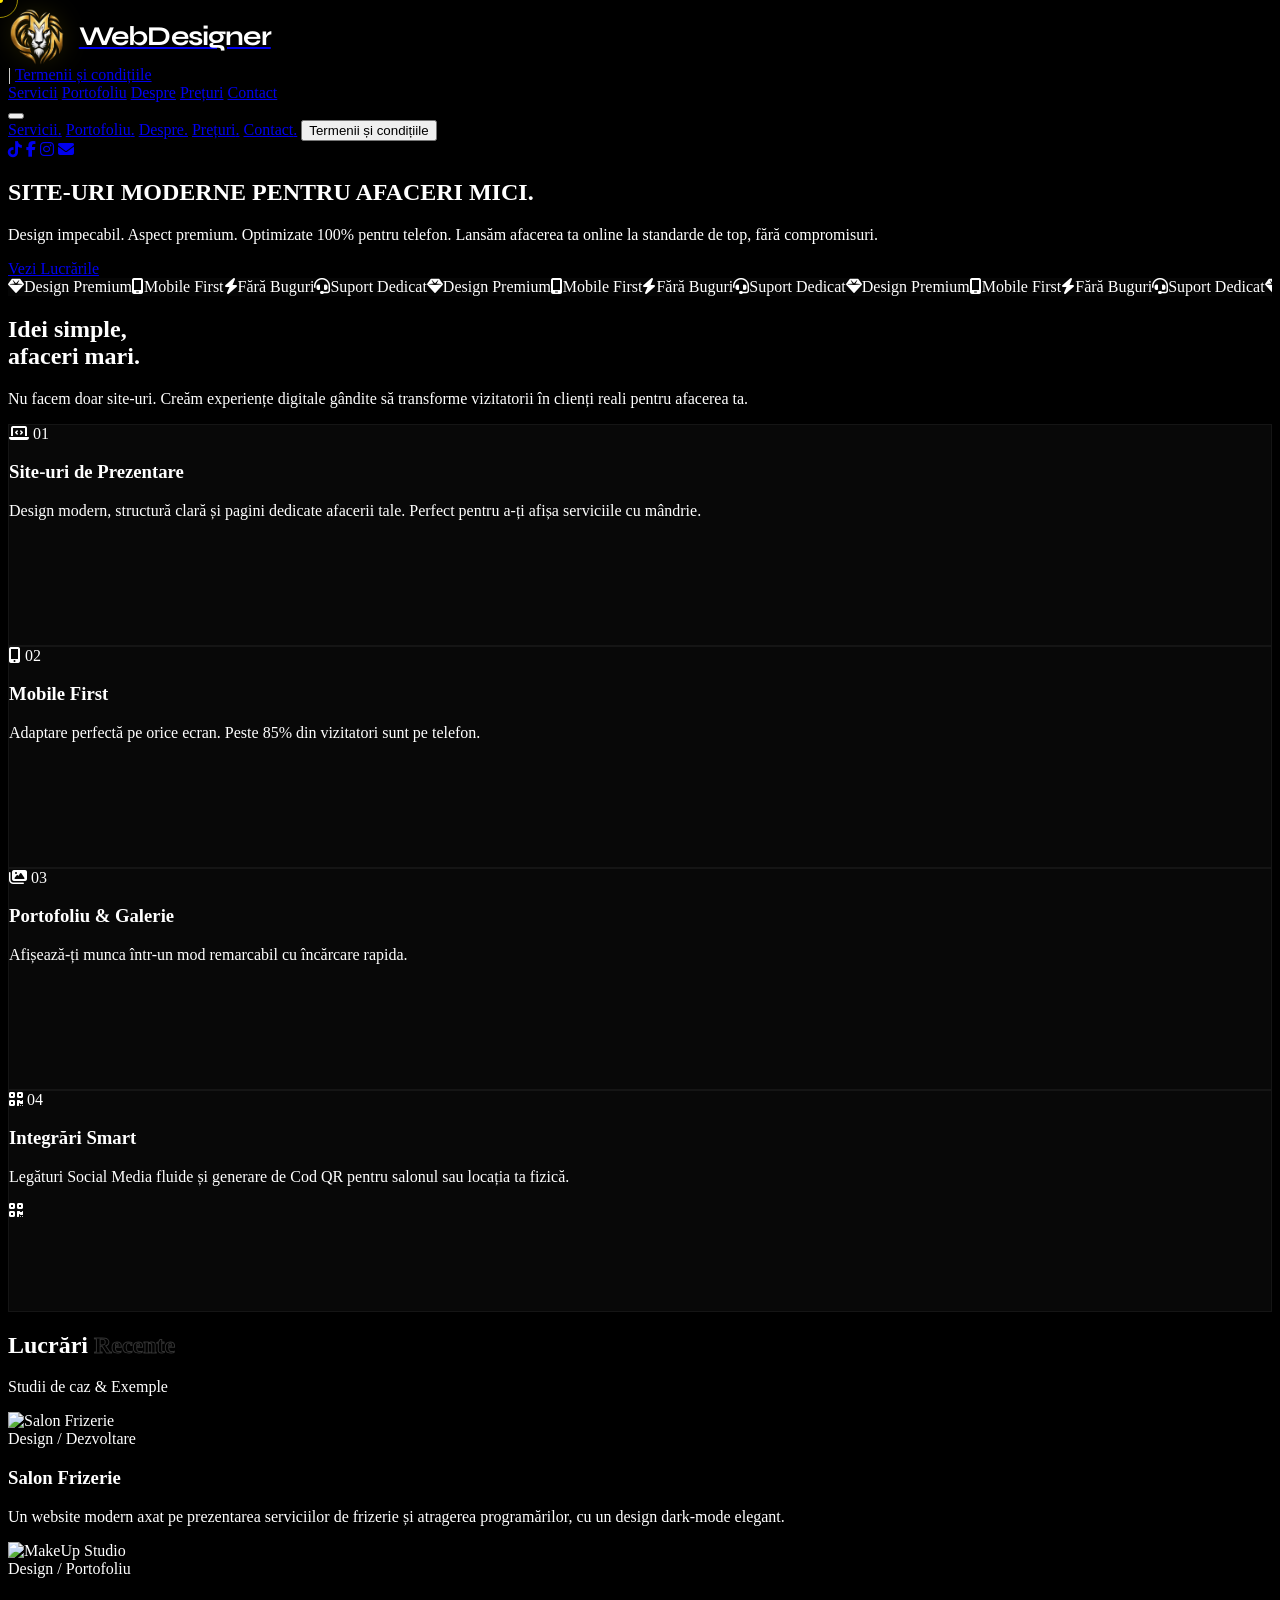
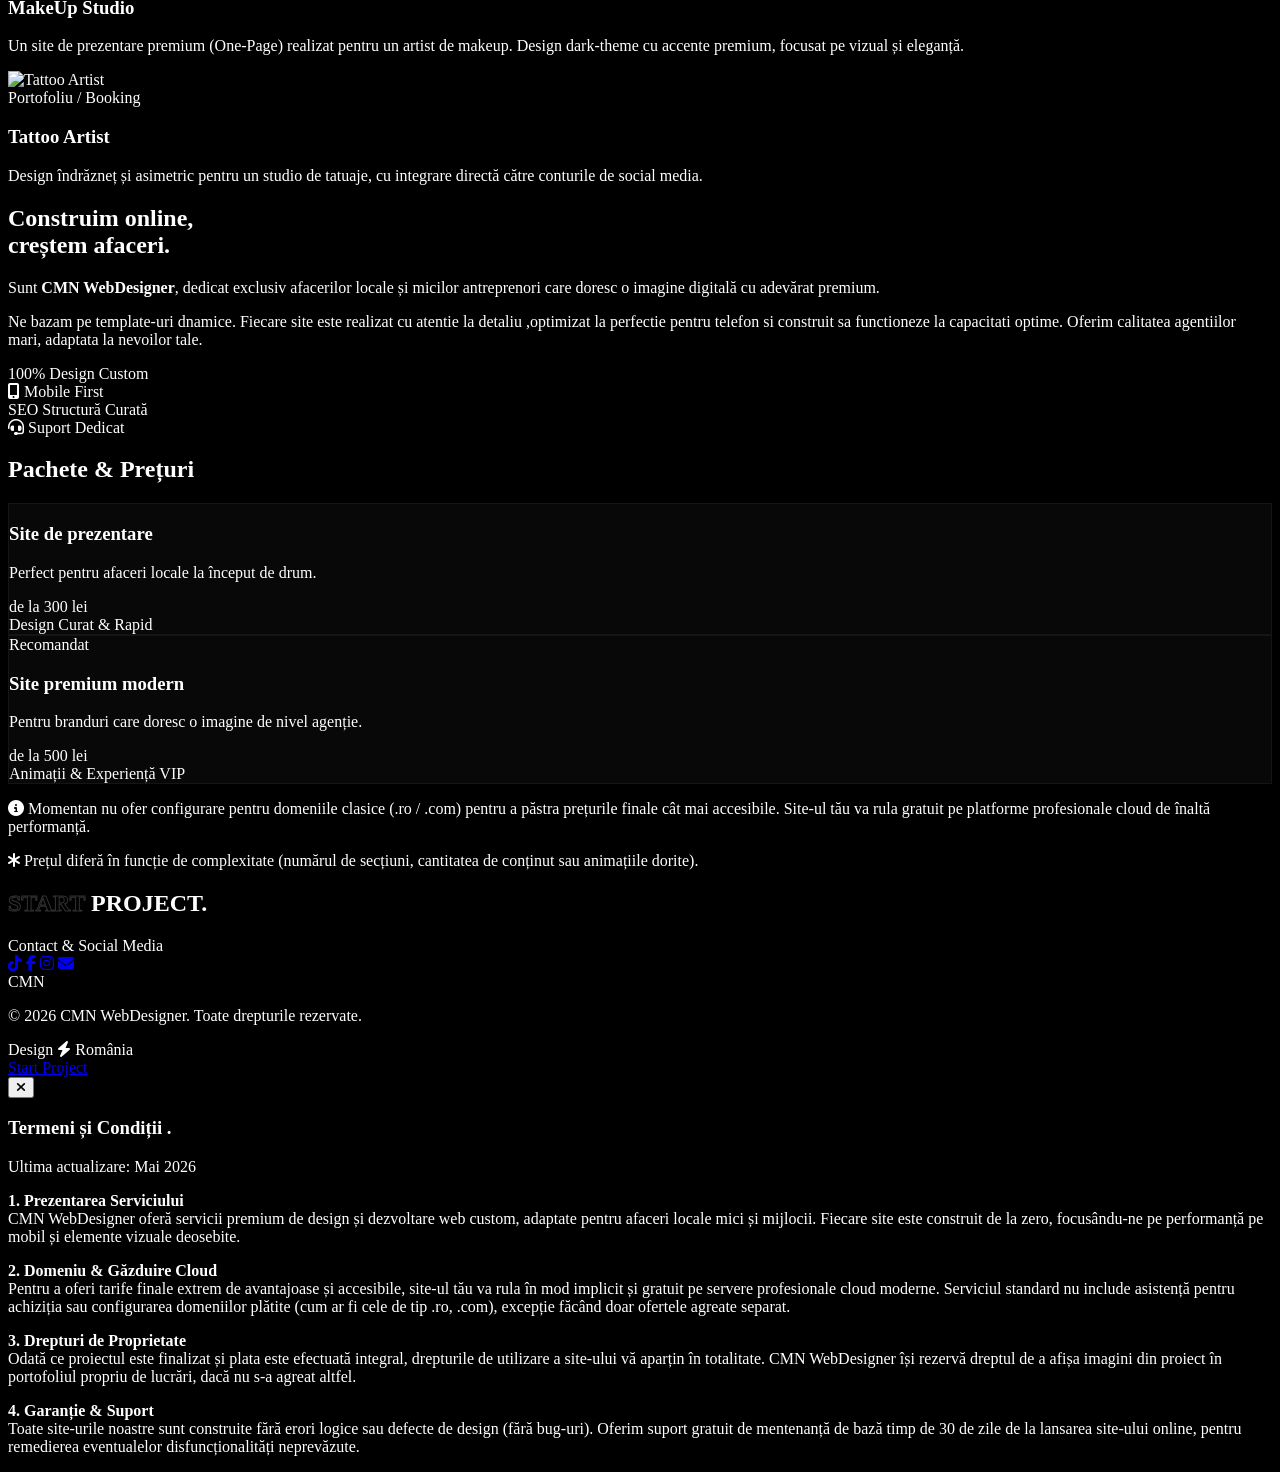
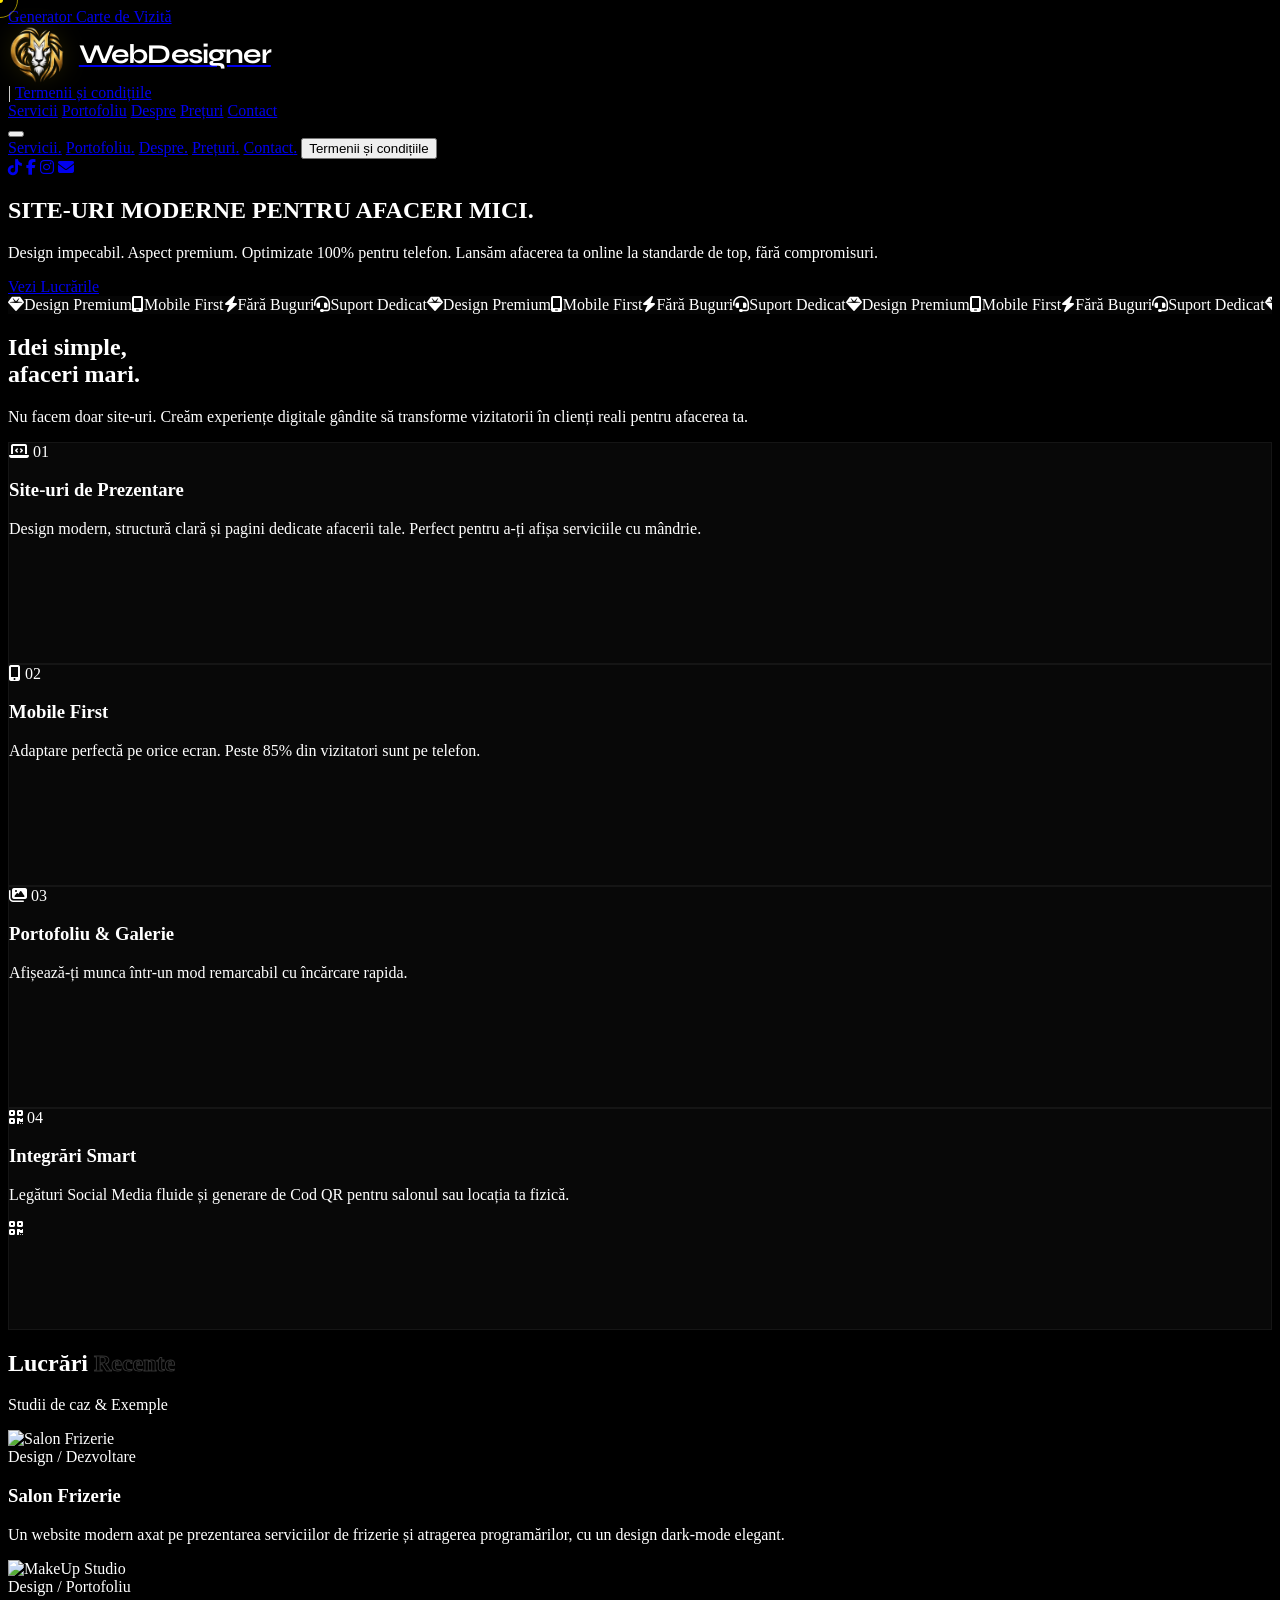
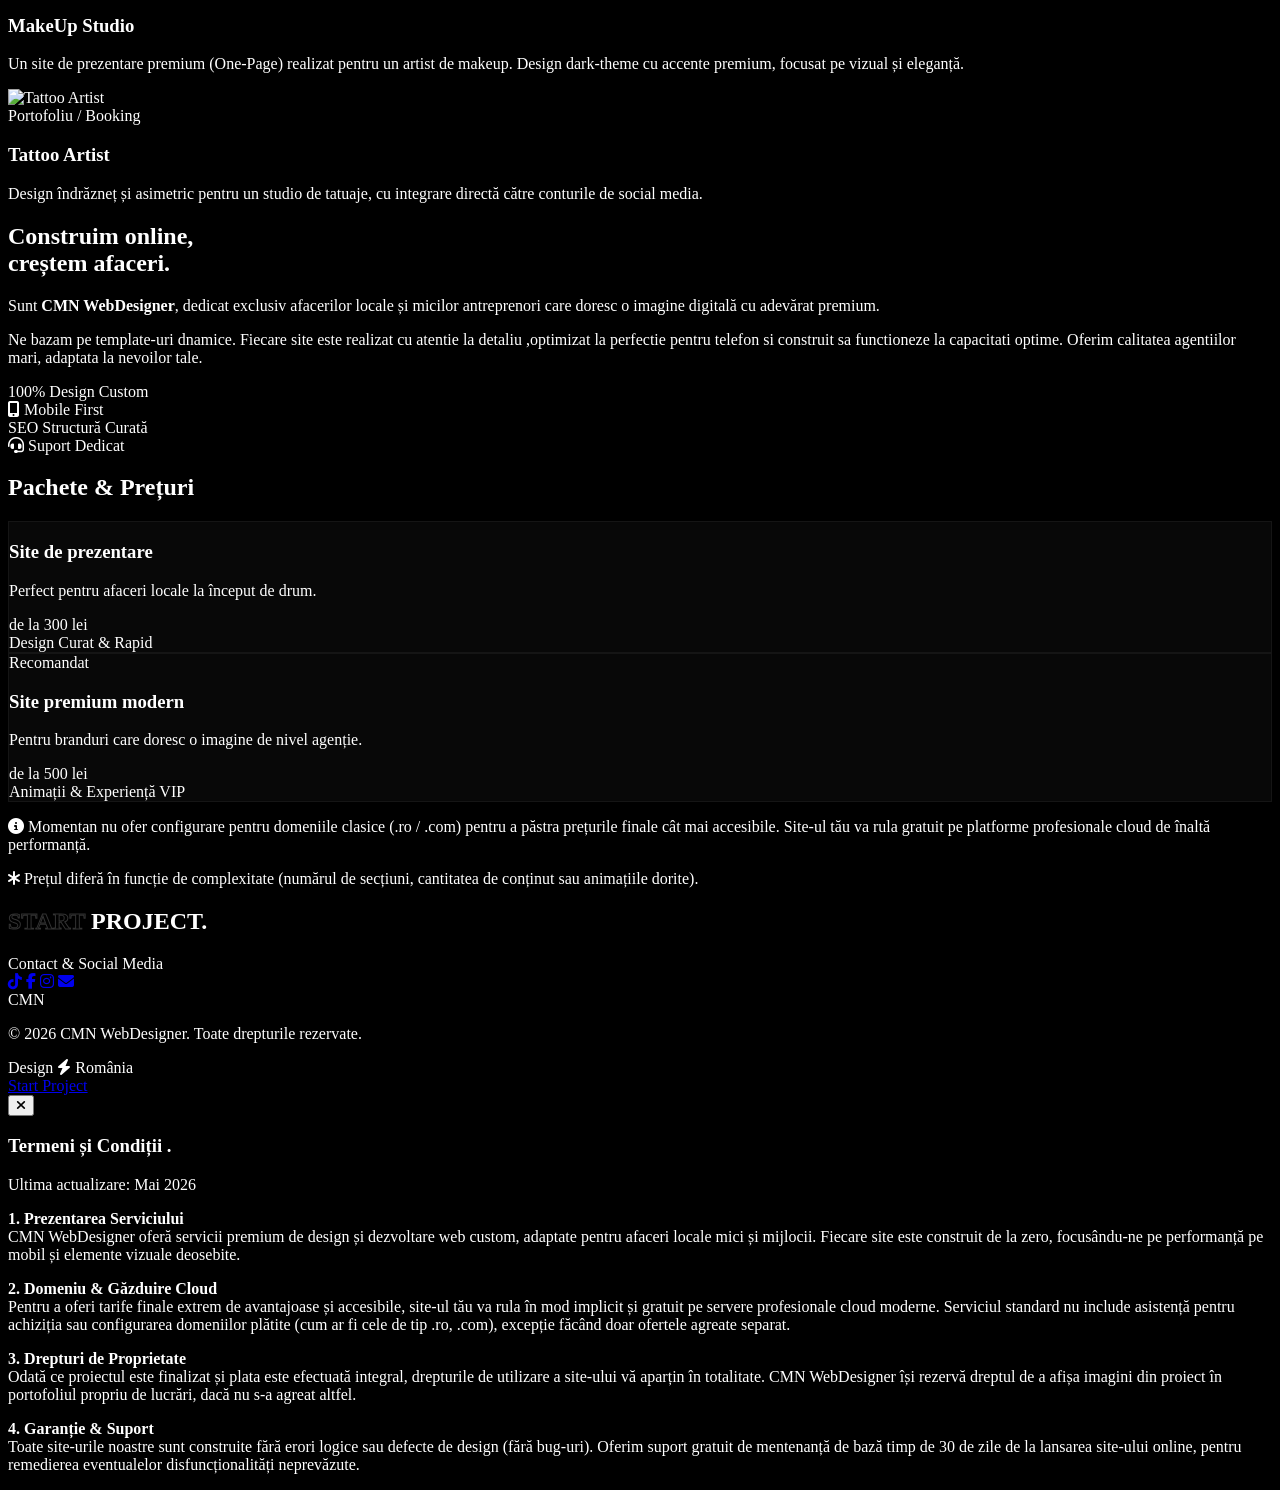
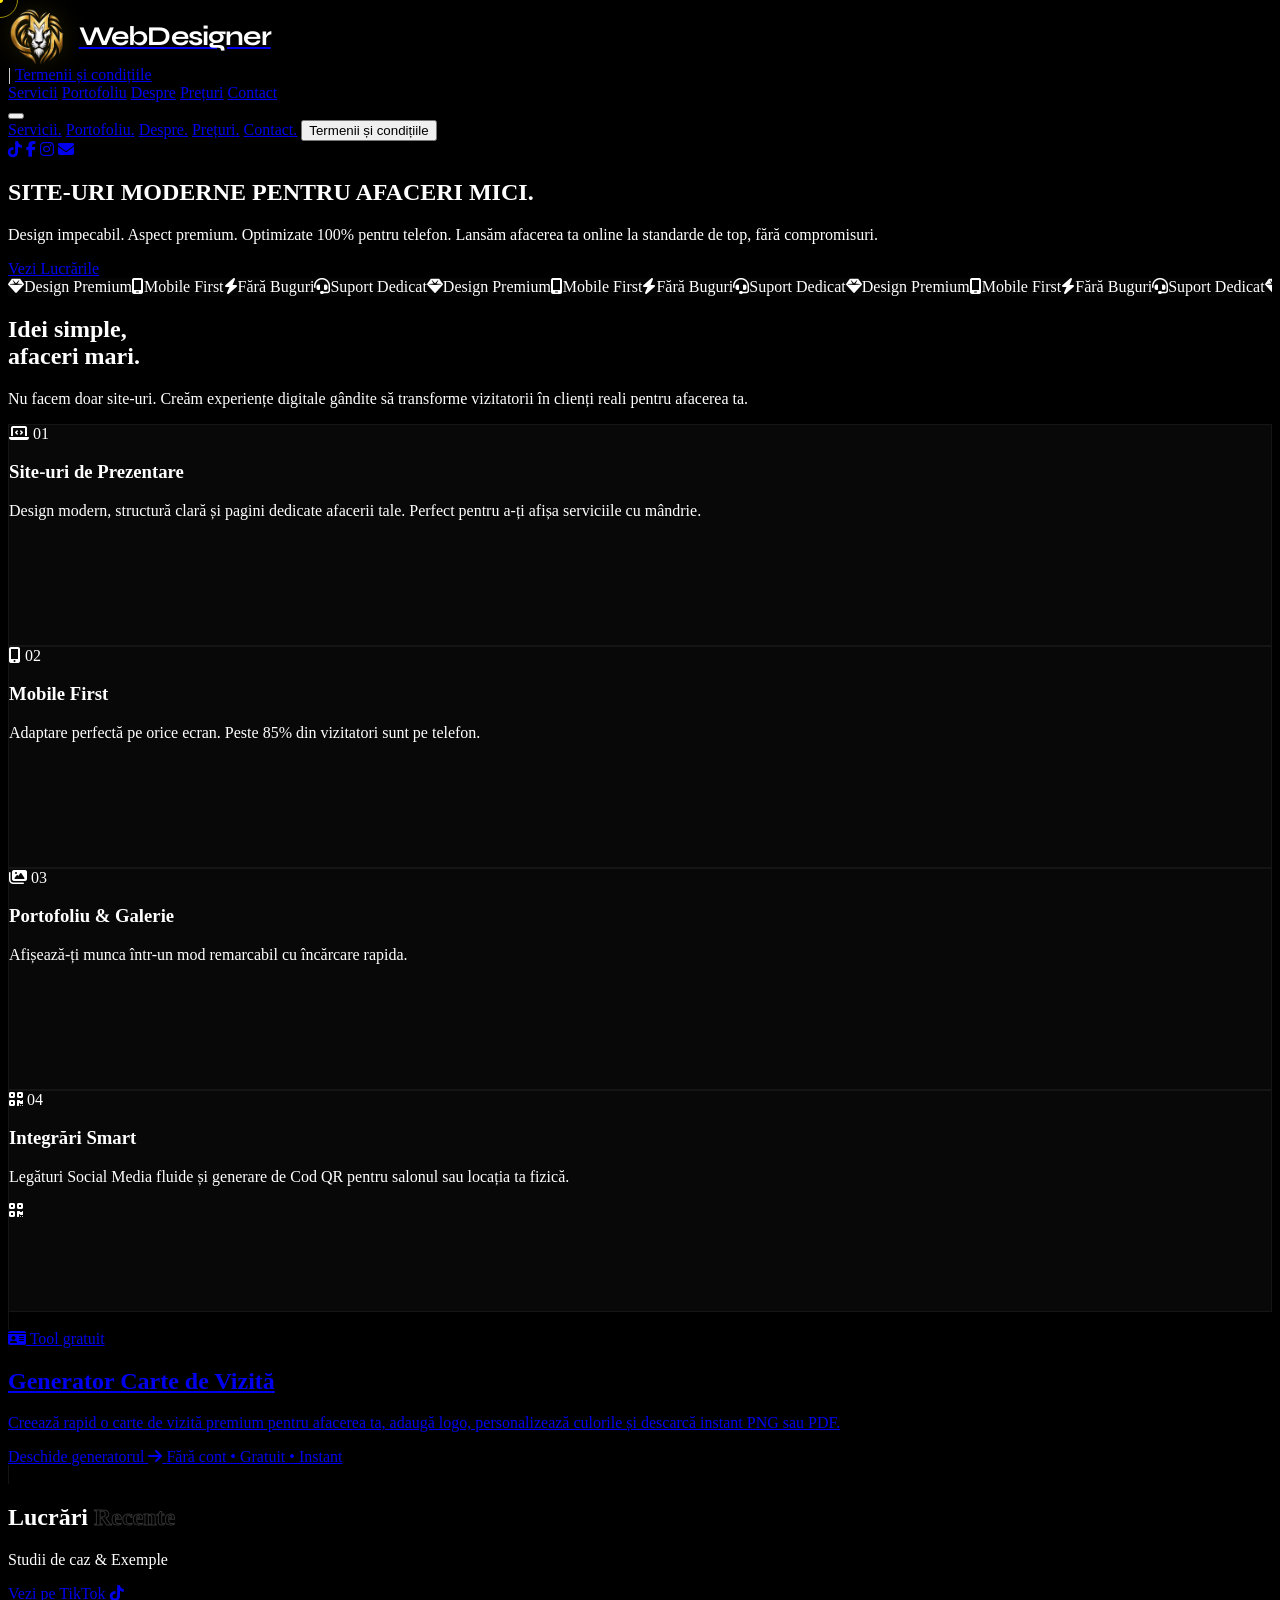
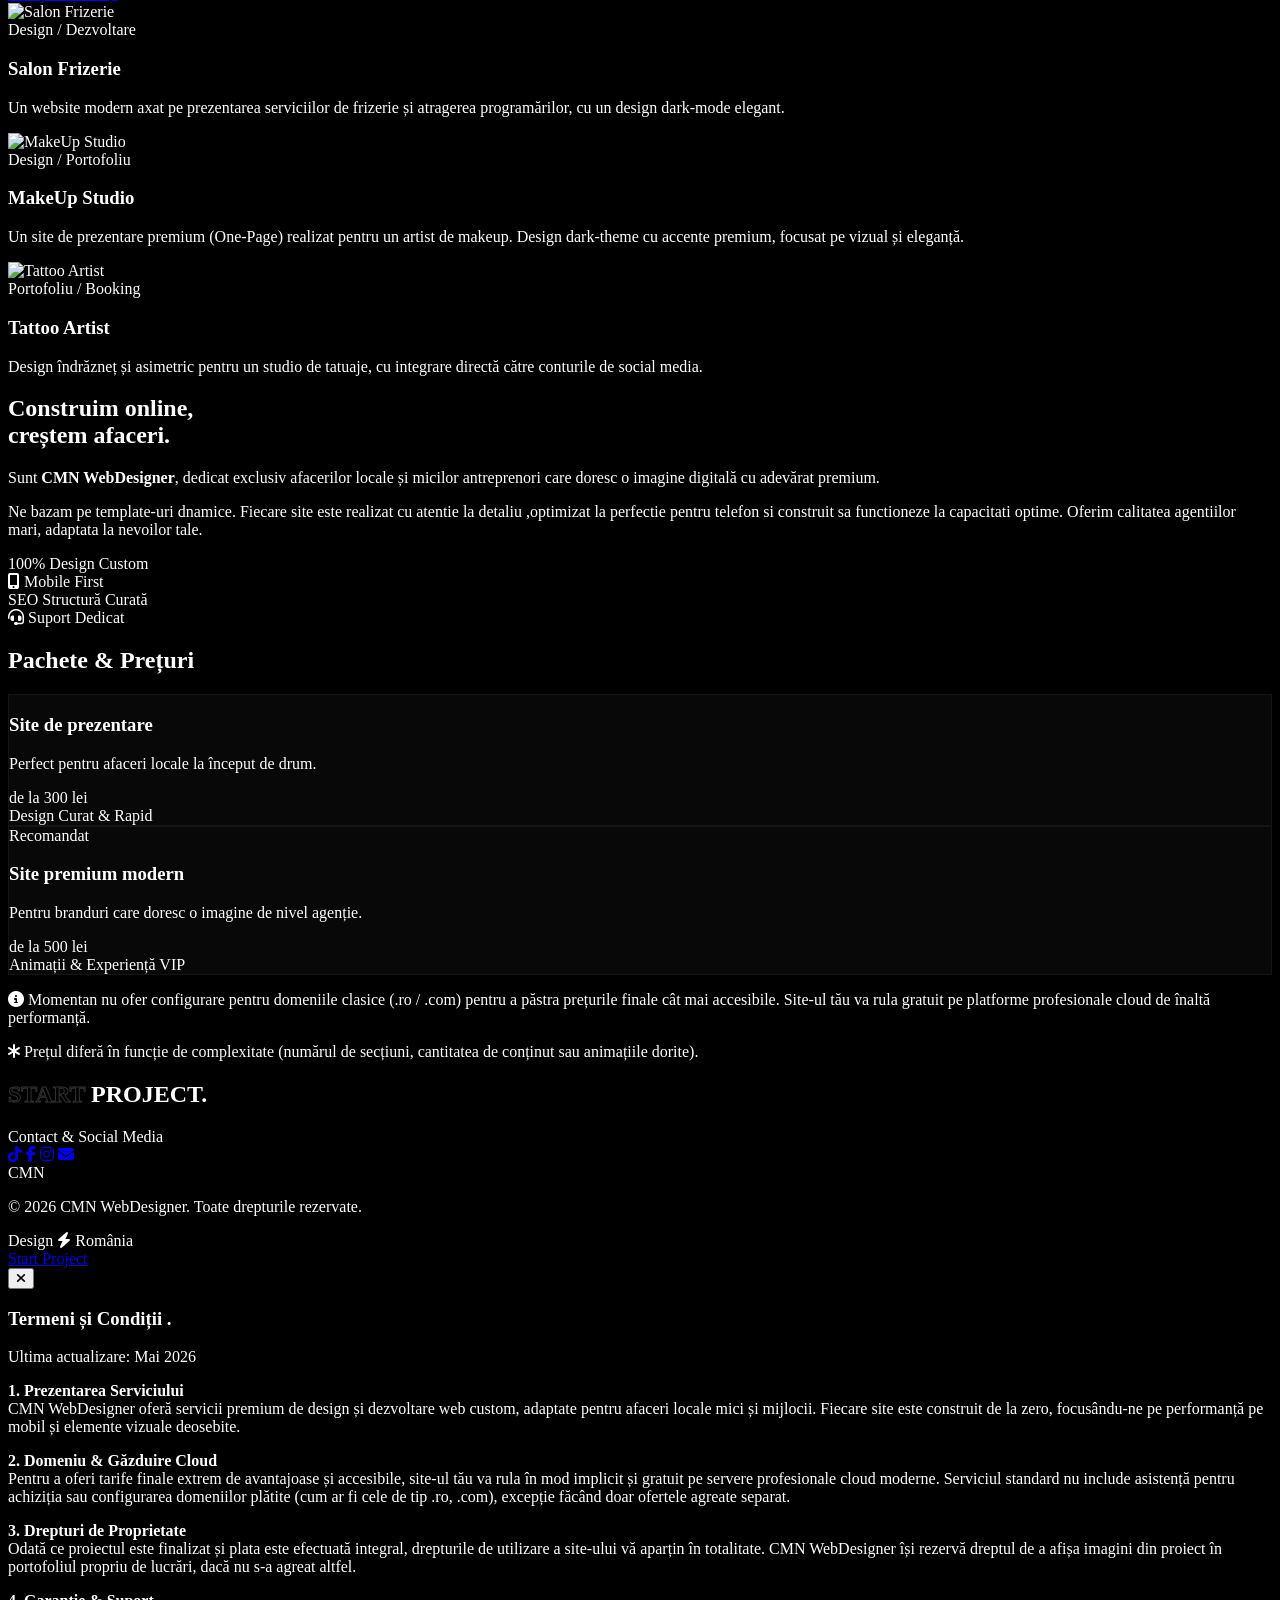
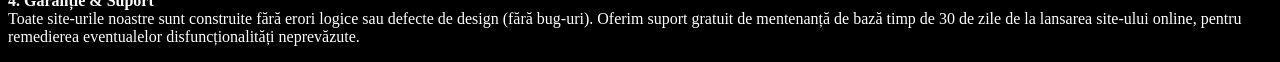
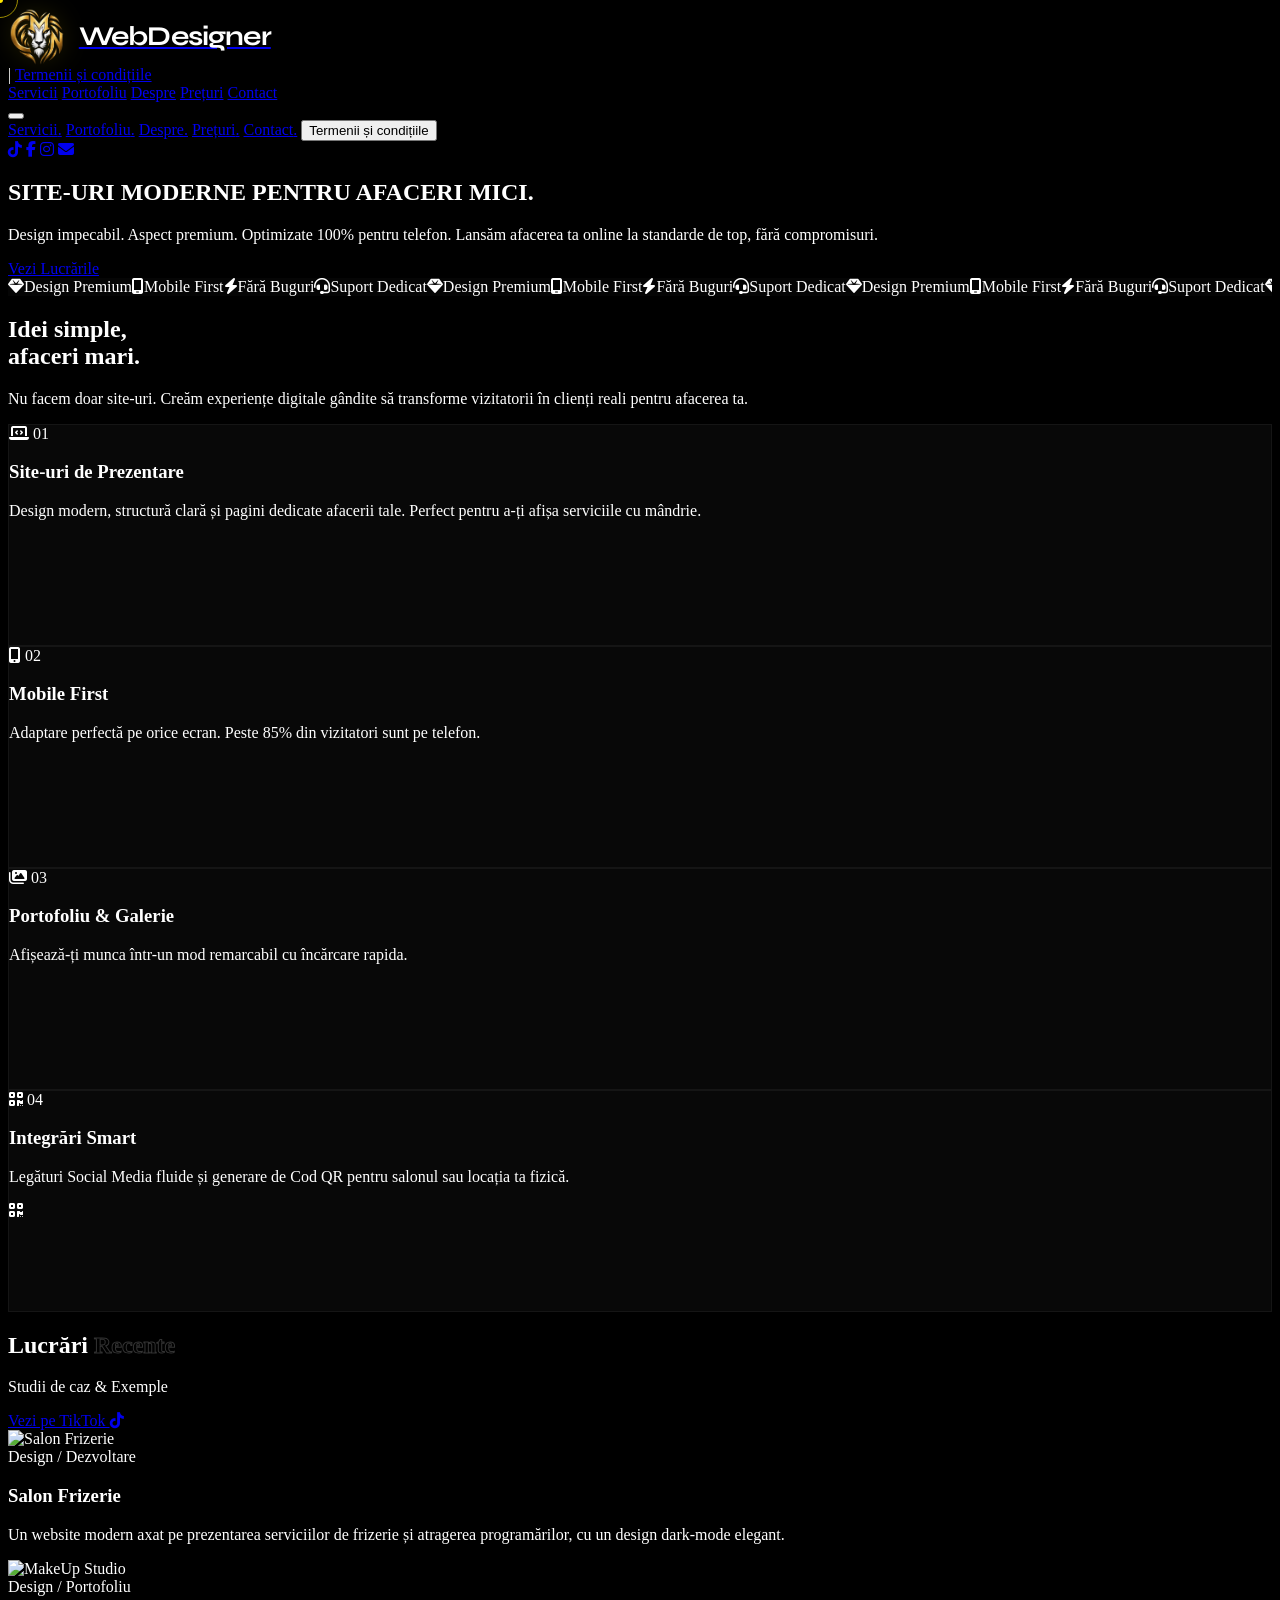
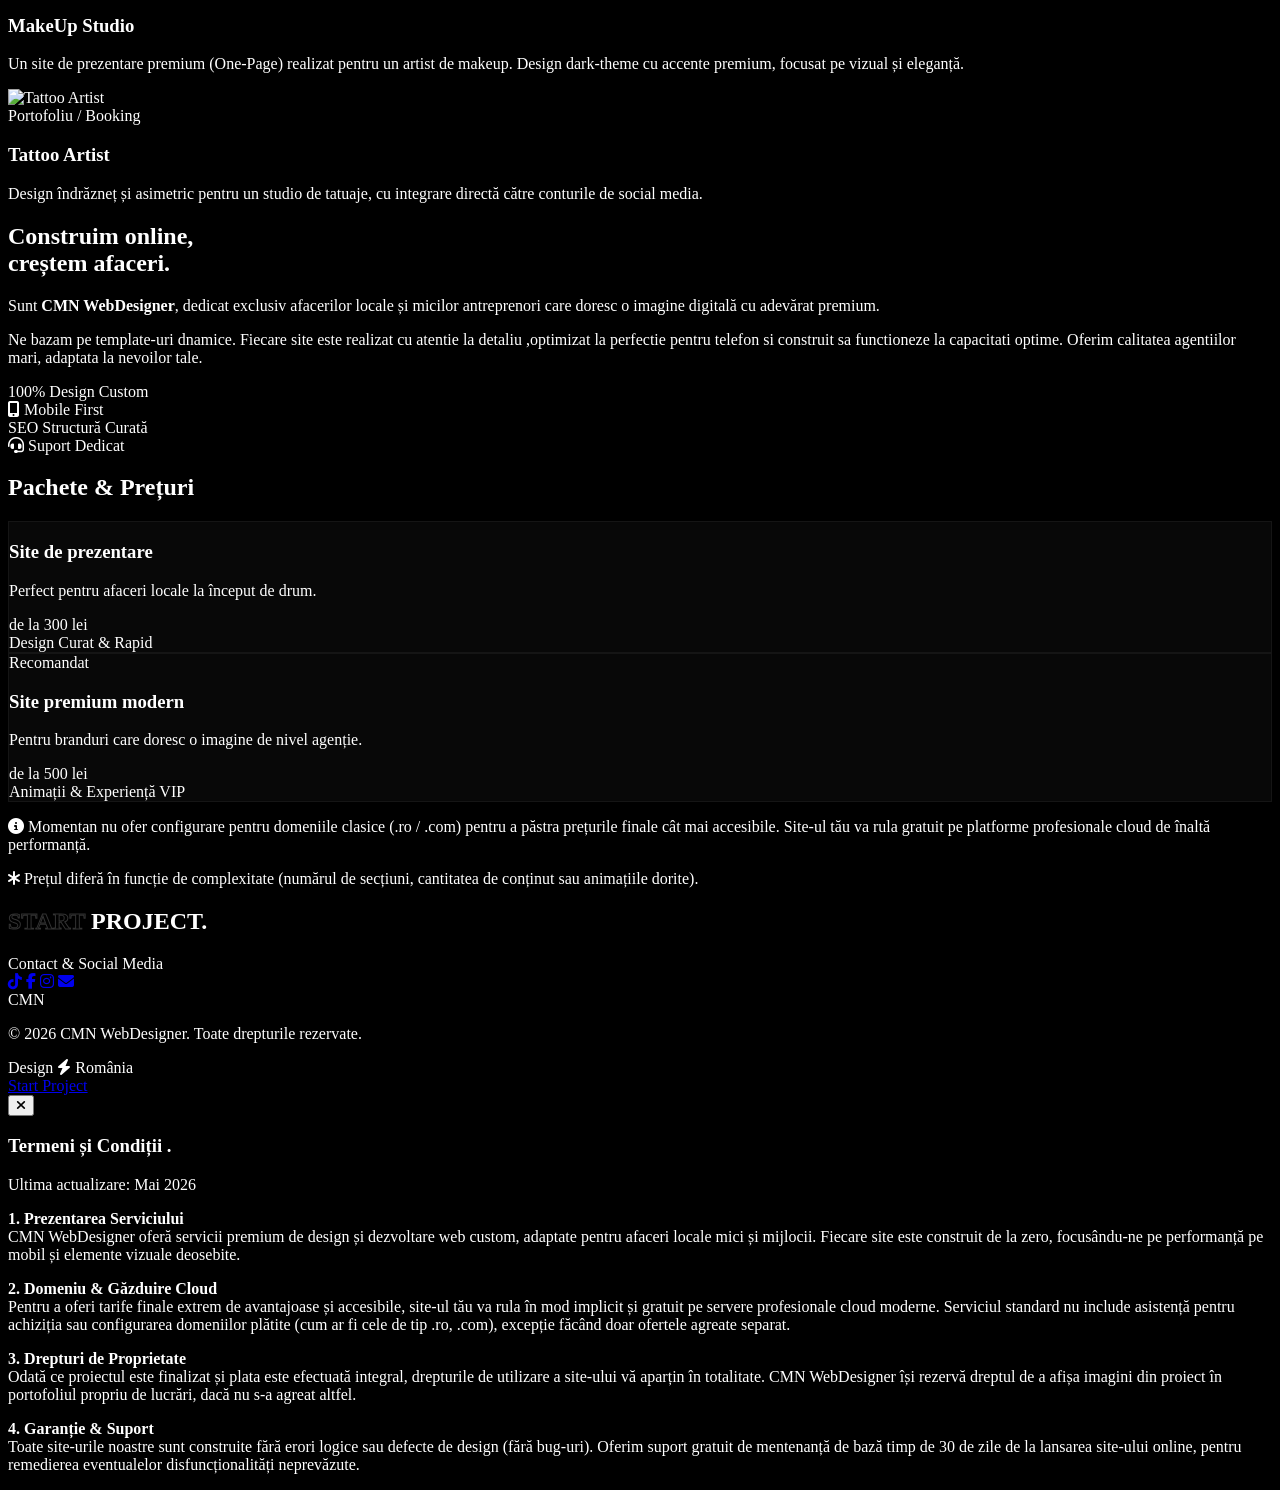
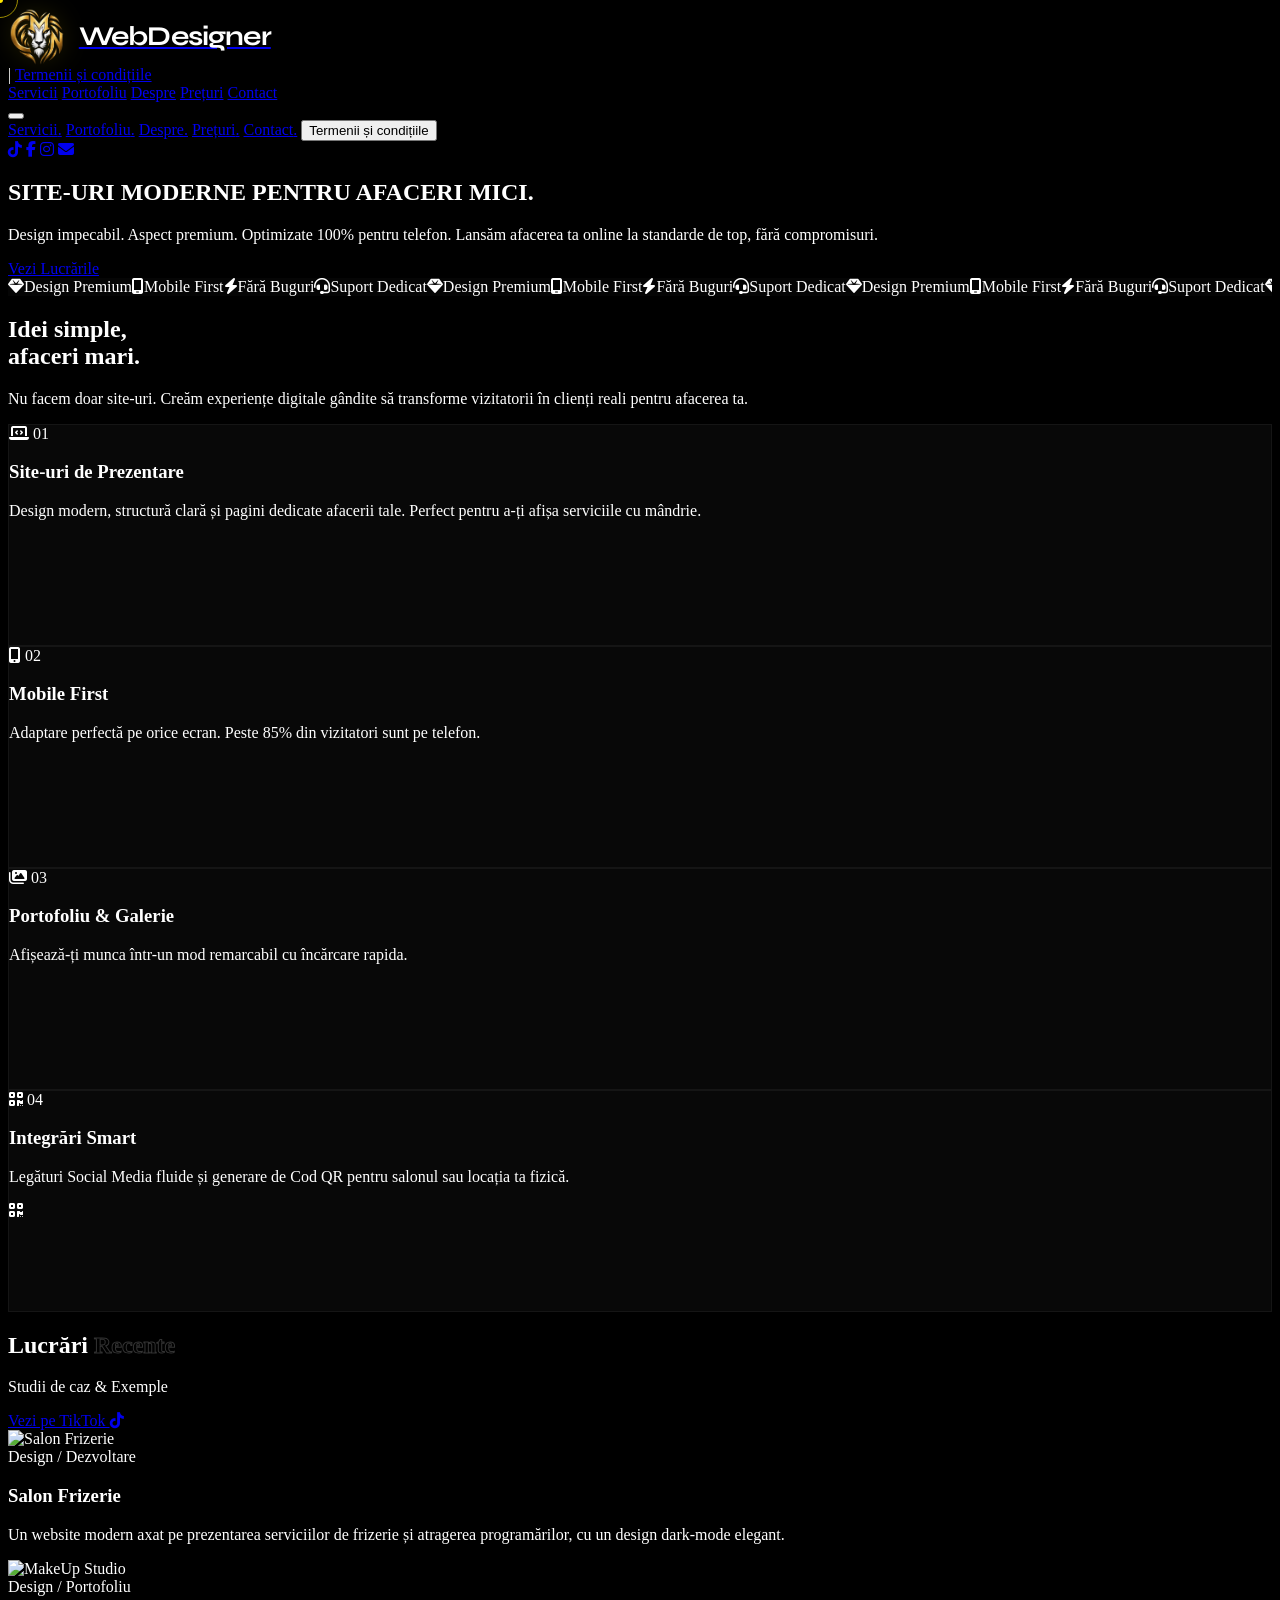
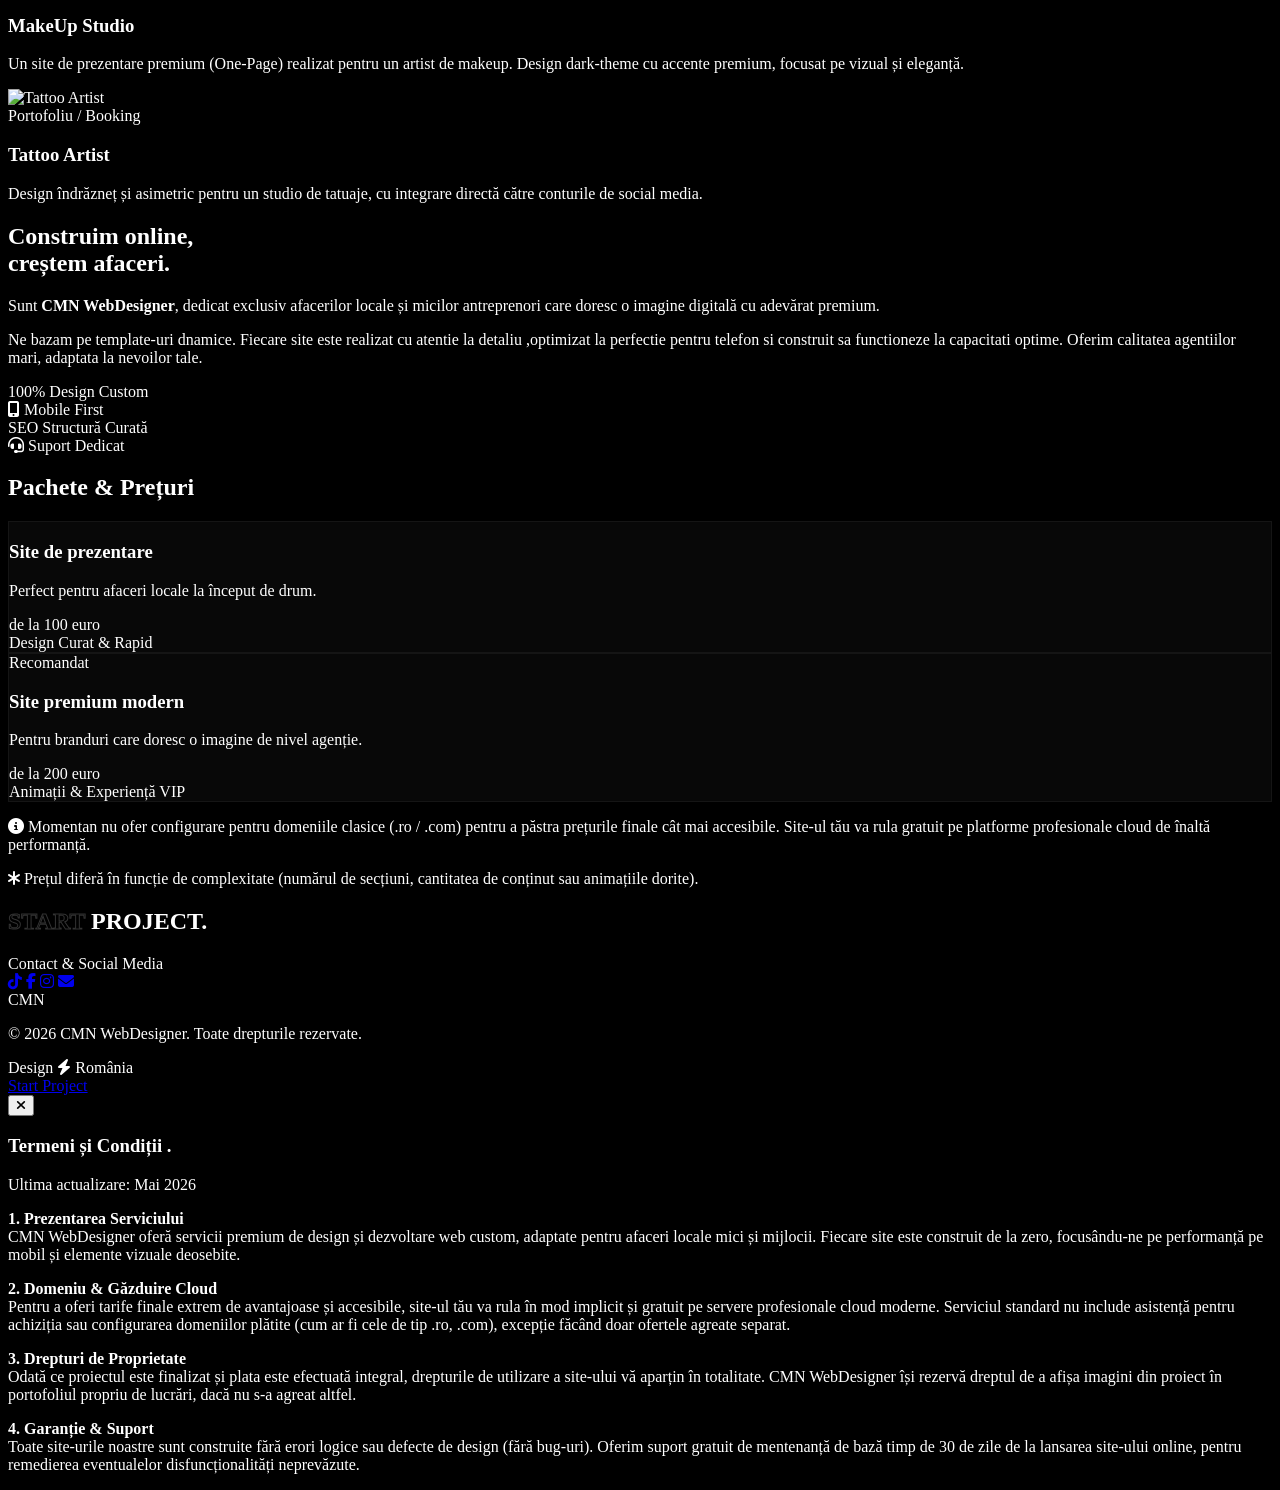
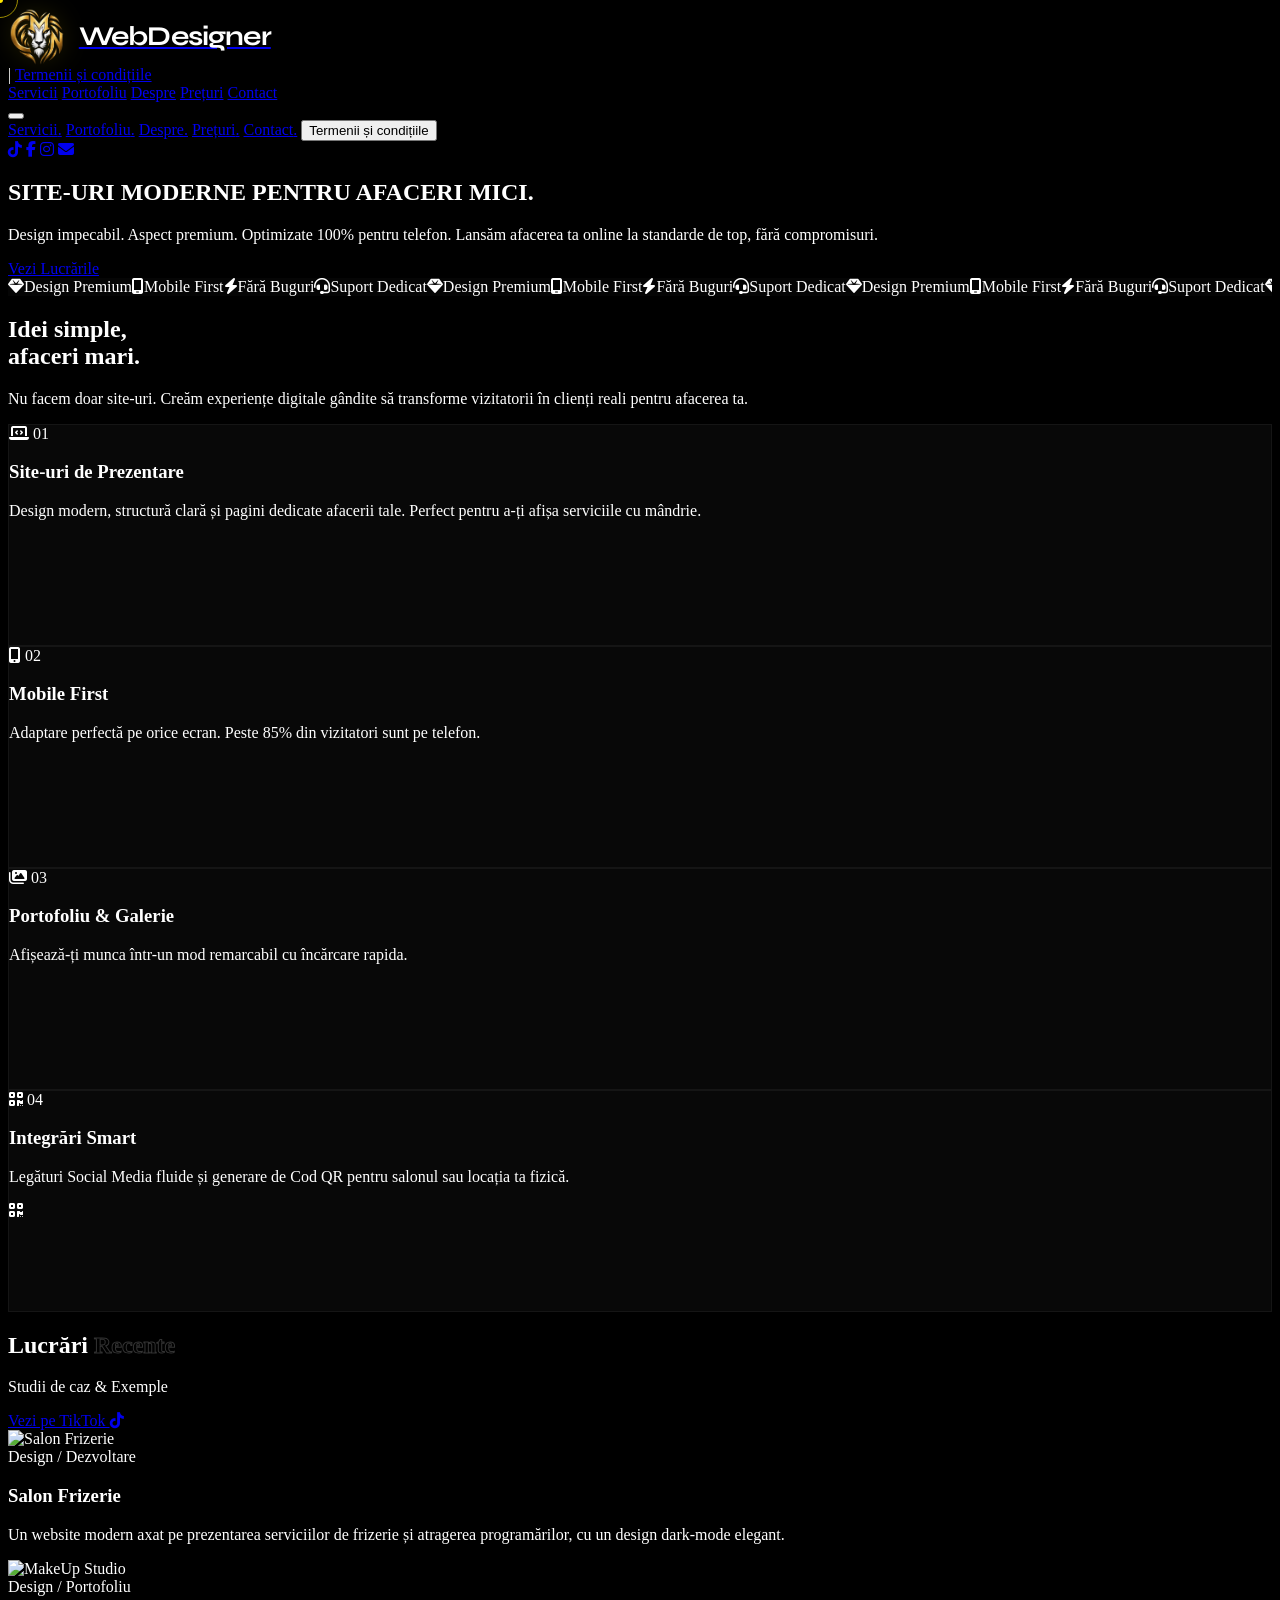
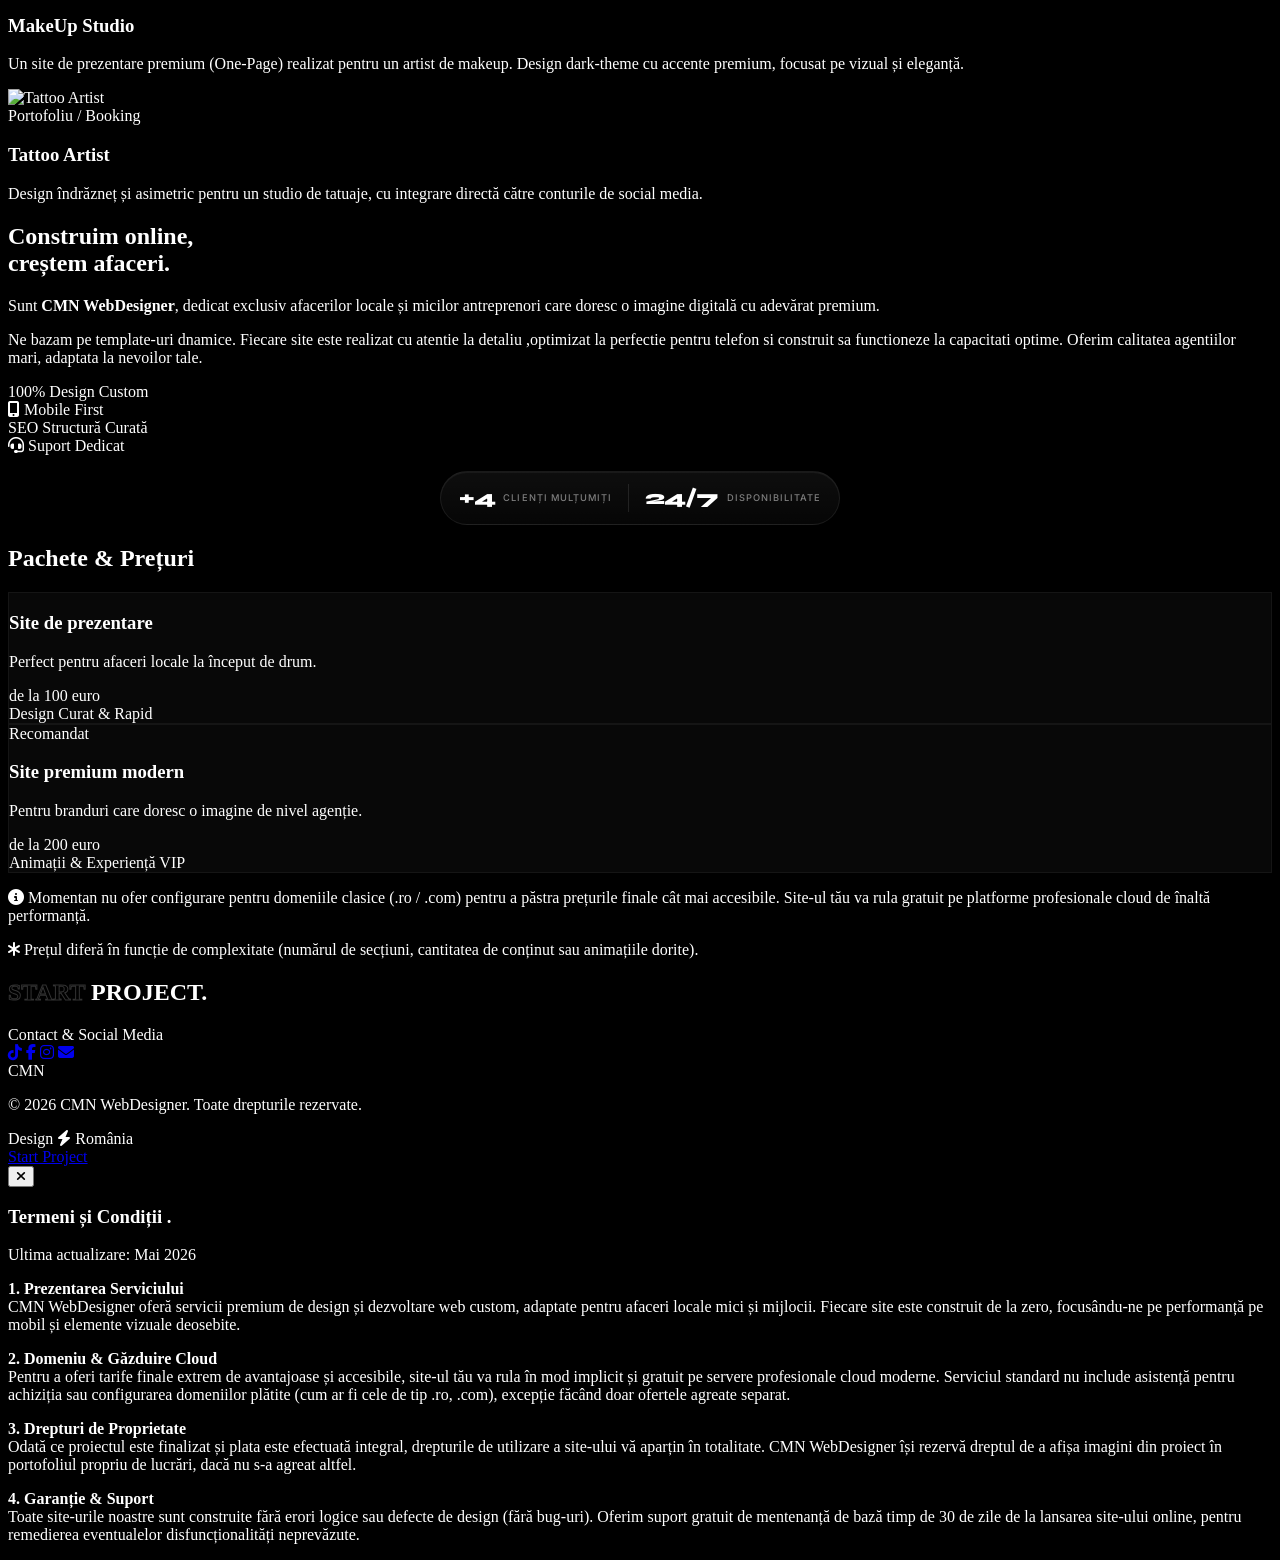
